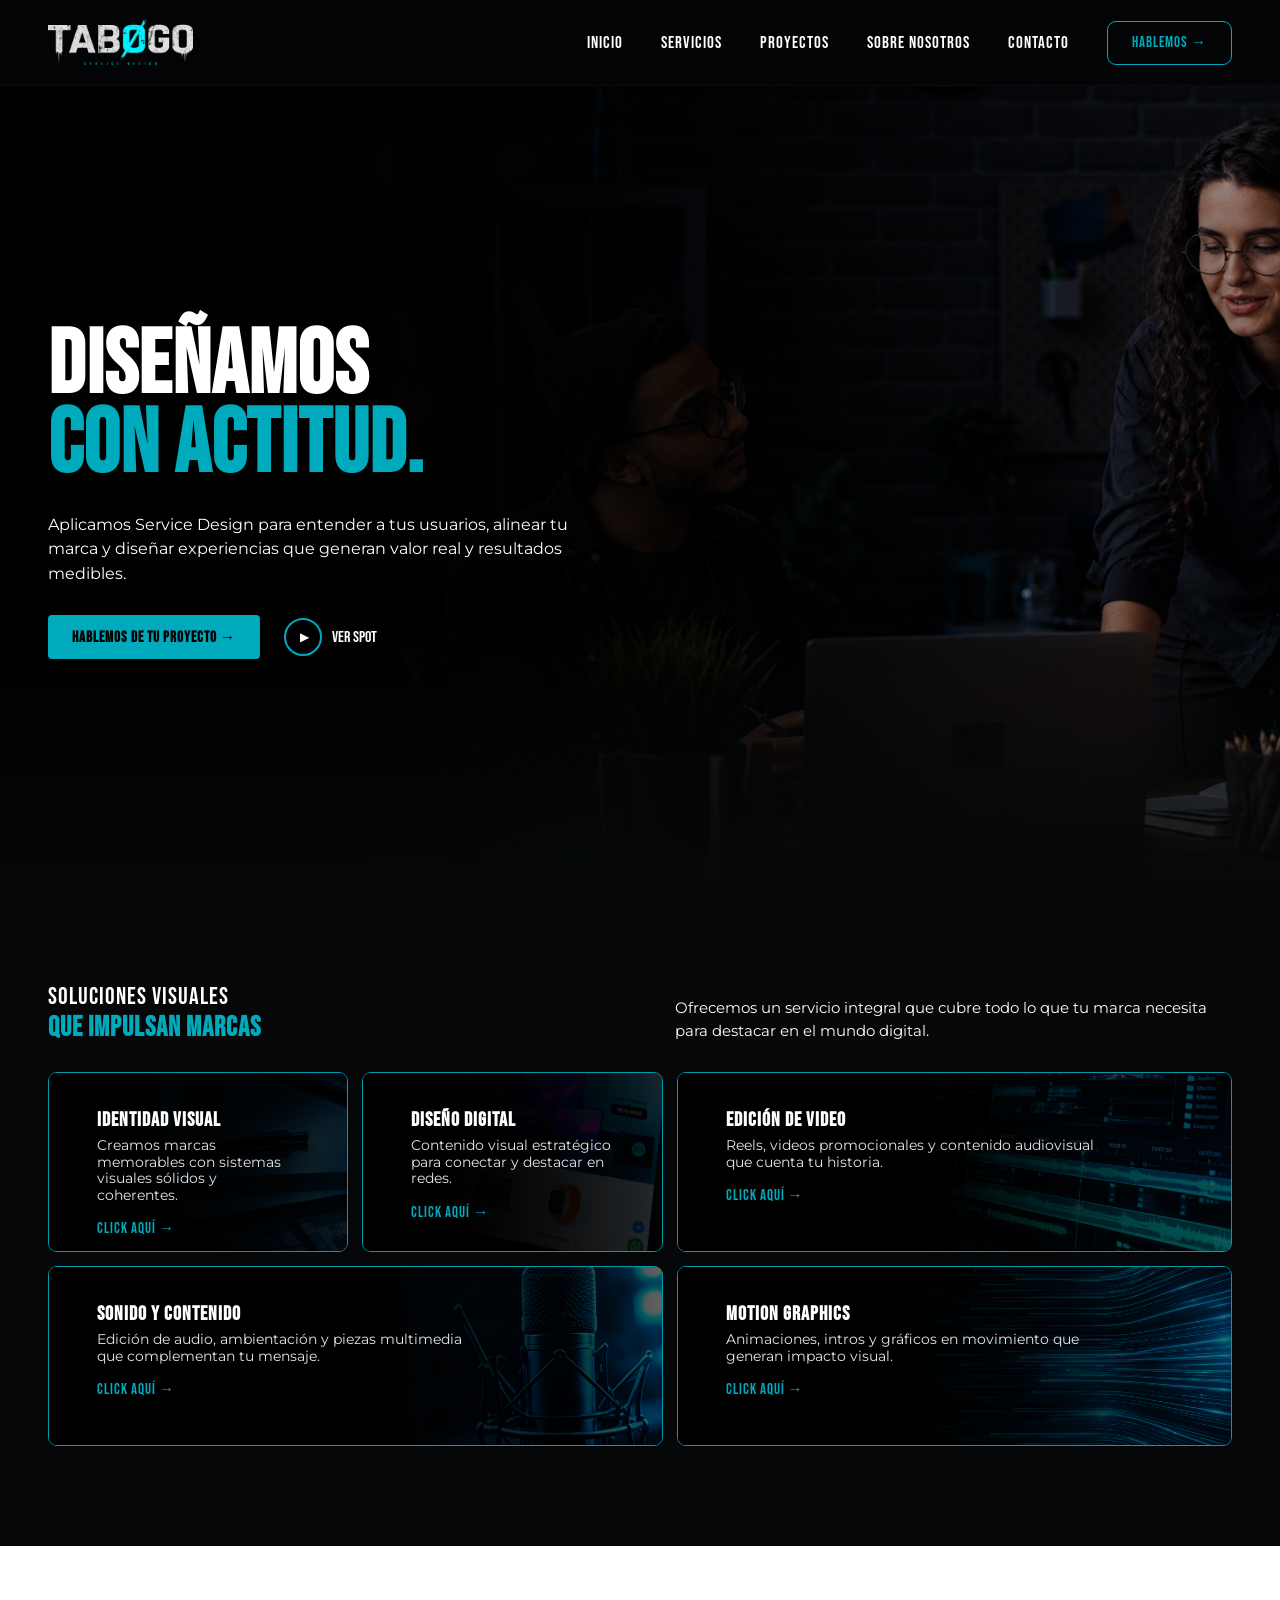
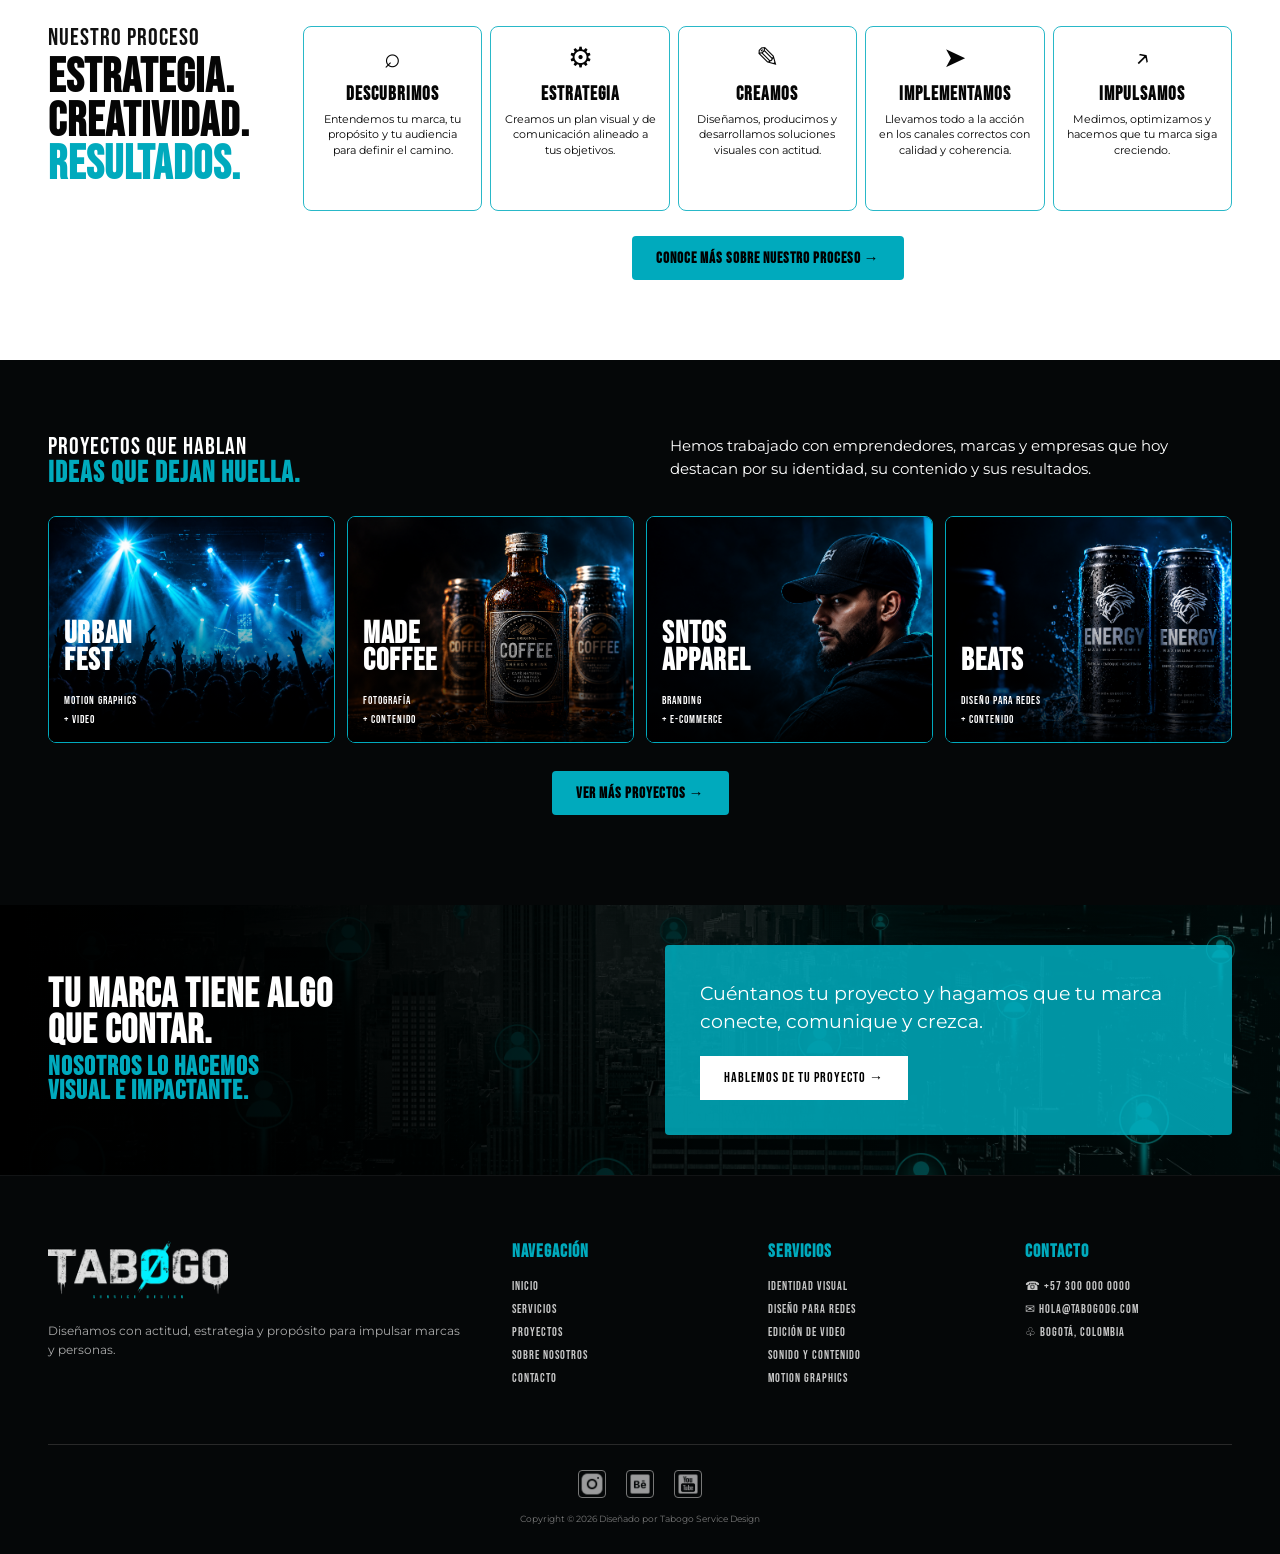
==== index.html @ b051bb17 "subir pagina web" ====
<!DOCTYPE html>
<html lang="es">

<head>
    <meta charset="UTF-8">
    <meta name="viewport" content="width=device-width, initial-scale=1.0">

    <title>TABOGO | Diseño con Actitud</title>

    <meta
        name="description"
        content="Diseñamos marcas, experiencias y contenido visual que generan impacto."
    >

    <link rel="preconnect" href="https://fonts.googleapis.com">
    <link rel="preconnect" href="https://fonts.gstatic.com" crossorigin>

    <link
        href="https://fonts.googleapis.com/css2?family=Bebas+Neue&family=Montserrat:wght@400;500;600;700&display=swap"
        rel="stylesheet"
    >

    <link rel="stylesheet" href="styles.css">
</head>


<body>

    <!-- ==========================================
         HEADER
    =========================================== -->

    <header class="site-header">

        <div class="container header-container">

            <a href="#inicio" class="site-logo" aria-label="Ir al inicio">
                <img
                    src="assets/logo.png"
                    alt="TABOGO"
                >
            </a>


            <nav class="main-navigation" aria-label="Navegación principal">

                <ul class="navigation-list">

                    <li>
                        <a href="#inicio">INICIO</a>
                    </li>

                    <li>
                        <a href="servicios.html">SERVICIOS</a>
                    </li>

                    <li>
                        <a href="proyectos.html">PROYECTOS</a>
                    </li>

                    <li>
                        <a href="sobrenosotros.html">SOBRE NOSOTROS</a>
                    </li>

                    <li>
                        <a href="hablemos.html">CONTACTO</a>
                    </li>

                    <li>
                        <a href="hablemos.html" class="button button-outline">
                            HABLEMOS →
                        </a>
                    </li>

                </ul>

            </nav>


            <button
                class="menu-toggle"
                type="button"
                aria-label="Abrir menú"
                aria-expanded="false"
            >

                <span></span>
                <span></span>
                <span></span>

            </button>

        </div>

    </header>


    <!-- ==========================================
         MAIN
    =========================================== -->

    <main>


        <!-- ======================================
             HERO
        ======================================= -->

        <section class="hero">

            <div class="hero-background"></div>

            <div class="container hero-container">

                <article class="hero-content">

                    <h1>
                        DISEÑAMOS
                        <span>CON ACTITUD.</span>
                    </h1>

                    <p>
                        Aplicamos Service Design para entender a tus
                        usuarios, alinear tu marca y diseñar experiencias
                        que generan valor real y resultados medibles.
                    </p>


                    <div class="hero-actions">

                        <a
                            href="hablemos.html"
                            class="button button-primary"
                        >
                            HABLEMOS DE TU PROYECTO →
                        </a>


                        <a
                            href="#proyectos"
                            class="spot-link"
                        >

                            <span class="play-button">
                                ▶
                            </span>

                            <span>
                                VER SPOT
                            </span>

                        </a>

                    </div>

                </article>

            </div>

        </section>


        <!-- ======================================
             SERVICIOS
        ======================================= -->

        <section class="services" id="servicios">

            <div class="container">


                <header class="section-header">

                    <div>

                        <span class="eyebrow">
                            SOLUCIONES VISUALES
                        </span>

                        <h2>
                            QUE IMPULSAN MARCAS
                        </h2>

                    </div>


                    <p>
                        Ofrecemos un servicio integral que cubre todo
                        lo que tu marca necesita para destacar en el
                        mundo digital.
                    </p>

                </header>


                <!-- BENTO GRID -->

                <div class="services-grid">


                    <!-- IDENTIDAD VISUAL -->

                    <article
                        class="service-card service-card--identity"
                    >

                        <figure class="service-image">

                            <img
                                src="assets/identidad-visual.jpg"
                                alt="Diseño de identidad visual"
                                loading="lazy"
                            >

                        </figure>


                        <div class="service-overlay"></div>


                        <div class="service-content">

                            <h3>
                                IDENTIDAD VISUAL
                            </h3>

                            <p>
                                Creamos marcas memorables con sistemas
                                visuales sólidos y coherentes.
                            </p>

                            <a href="#">
                                CLICK AQUÍ →
                            </a>

                        </div>

                    </article>


                    <!-- DISEÑO DIGITAL -->

                    <article
                        class="service-card service-card--digital"
                    >

                        <figure class="service-image">

                            <img
                                src="assets/diseno-digital.jpg"
                                alt="Diseño digital para redes sociales"
                                loading="lazy"
                            >

                        </figure>


                        <div class="service-overlay"></div>


                        <div class="service-content">

                            <h3>
                                DISEÑO DIGITAL
                            </h3>

                            <p>
                                Contenido visual estratégico para conectar
                                y destacar en redes.
                            </p>

                            <a href="#">
                                CLICK AQUÍ →
                            </a>

                        </div>

                    </article>


                    <!-- SONIDO Y CONTENIDO -->

                    <article
                        class="service-card service-card--sound"
                    >

                        <figure class="service-image">

                            <img
                                src="assets/sonido.jpg"
                                alt="Producción de sonido y contenido"
                                loading="lazy"
                            >

                        </figure>


                        <div class="service-overlay"></div>


                        <div class="service-content">

                            <h3>
                                SONIDO Y CONTENIDO
                            </h3>

                            <p>
                                Edición de audio, ambientación y piezas
                                multimedia que complementan tu mensaje.
                            </p>

                            <a href="#">
                                CLICK AQUÍ →
                            </a>

                        </div>

                    </article>


                    <!-- EDICIÓN DE VIDEO -->

                    <article
                        class="service-card service-card--video"
                    >

                        <figure class="service-image">

                            <img
                                src="assets/edicion-video.jpg"
                                alt="Edición y producción de video"
                                loading="lazy"
                            >

                        </figure>


                        <div class="service-overlay"></div>


                        <div class="service-content">

                            <h3>
                                EDICIÓN DE VIDEO
                            </h3>

                            <p>
                                Reels, videos promocionales y contenido
                                audiovisual que cuenta tu historia.
                            </p>

                            <a href="#">
                                CLICK AQUÍ →
                            </a>

                        </div>

                    </article>


                    <!-- MOTION GRAPHICS -->

                    <article
                        class="service-card service-card--motion"
                    >

                        <figure class="service-image">

                            <img
                                src="assets/motion.jpg"
                                alt="Motion graphics y animación"
                                loading="lazy"
                            >

                        </figure>


                        <div class="service-overlay"></div>


                        <div class="service-content">

                            <h3>
                                MOTION GRAPHICS
                            </h3>

                            <p>
                                Animaciones, intros y gráficos en movimiento
                                que generan impacto visual.
                            </p>

                            <a href="#">
                                CLICK AQUÍ →
                            </a>

                        </div>

                    </article>

                </div>

            </div>

        </section>


        <!-- ======================================
             PROCESO
        ======================================= -->

        <section class="process" id="proceso">

            <div class="container process-container">


                <header class="process-intro">

                    <span class="eyebrow">
                        NUESTRO PROCESO
                    </span>

                    <h2>
                        ESTRATEGIA.<br>
                        CREATIVIDAD.<br>
                        <span>RESULTADOS.</span>
                    </h2>

                </header>


                <div class="process-list">


                    <article class="process-step">

                        <span class="process-icon">
                            ⌕
                        </span>

                        <h3>
                            DESCUBRIMOS
                        </h3>

                        <p>
                            Entendemos tu marca, tu propósito y tu
                            audiencia para definir el camino.
                        </p>

                    </article>


                    <article class="process-step">

                        <span class="process-icon">
                            ⚙
                        </span>

                        <h3>
                            ESTRATEGIA
                        </h3>

                        <p>
                            Creamos un plan visual y de comunicación
                            alineado a tus objetivos.
                        </p>

                    </article>


                    <article class="process-step">

                        <span class="process-icon">
                            ✎
                        </span>

                        <h3>
                            CREAMOS
                        </h3>

                        <p>
                            Diseñamos, producimos y desarrollamos
                            soluciones visuales con actitud.
                        </p>

                    </article>


                    <article class="process-step">

                        <span class="process-icon">
                            ➤
                        </span>

                        <h3>
                            IMPLEMENTAMOS
                        </h3>

                        <p>
                            Llevamos todo a la acción en los canales
                            correctos con calidad y coherencia.
                        </p>

                    </article>


                    <article class="process-step">

                        <span class="process-icon">
                            ↗
                        </span>

                        <h3>
                            IMPULSAMOS
                        </h3>

                        <p>
                            Medimos, optimizamos y hacemos que tu
                            marca siga creciendo.
                        </p>

                    </article>

                </div>


                <a href="hablemos.html" class="button button-primary">
                    CONOCE MÁS SOBRE NUESTRO PROCESO →
                </a>

            </div>

        </section>


        <!-- ======================================
             PROYECTOS
        ======================================= -->

        <section class="projects" id="proyectos">

            <div class="container">


                <header class="projects-header">

                    <div>

                        <span class="eyebrow">
                            PROYECTOS QUE HABLAN
                        </span>

                        <h2>
                            IDEAS QUE DEJAN HUELLA.
                        </h2>

                    </div>


                    <p>
                        Hemos trabajado con emprendedores, marcas
                        y empresas que hoy destacan por su identidad,
                        su contenido y sus resultados.
                    </p>

                </header>


                <div class="projects-grid">


                    <article class="project-card">

                        <figure>

                            <img
                                src="assets/urban-fest.jpg"
                                alt="Proyecto Urban Fest"
                                loading="lazy"
                            >

                            <figcaption>

                                <h3>
                                    URBAN<br>
                                    FEST
                                </h3>

                                <span>
                                    MOTION GRAPHICS<br>
                                    + VIDEO
                                </span>

                            </figcaption>

                        </figure>

                    </article>


                    <article class="project-card">

                        <figure>

                            <img
                                src="assets/made-coffee.jpg"
                                alt="Proyecto Made Coffee"
                                loading="lazy"
                            >

                            <figcaption>

                                <h3>
                                    MADE<br>
                                    COFFEE
                                </h3>

                                <span>
                                    FOTOGRAFÍA<br>
                                    + CONTENIDO
                                </span>

                            </figcaption>

                        </figure>

                    </article>


                    <article class="project-card">

                        <figure>

                            <img
                                src="assets/sntos-apparel.jpg"
                                alt="Proyecto SNTOS Apparel"
                                loading="lazy"
                            >

                            <figcaption>

                                <h3>
                                    SNTOS<br>
                                    APPAREL
                                </h3>

                                <span>
                                    BRANDING<br>
                                    + E-COMMERCE
                                </span>

                            </figcaption>

                        </figure>

                    </article>


                    <article class="project-card">

                        <figure>

                            <img
                                src="assets/beats.jpg"
                                alt="Proyecto Beats Energéticos"
                                loading="lazy"
                            >

                            <figcaption>

                                <h3>
                                    BEATS
                                </h3>

                                <span>
                                    DISEÑO PARA REDES<br>
                                    + CONTENIDO
                                </span>

                            </figcaption>

                        </figure>

                    </article>

                </div>


                <div class="projects-action">

                    <a
                        href="proyectos.html"
                        class="button button-primary"
                    >
                        VER MÁS PROYECTOS →
                    </a>

                </div>

            </div>

        </section>


        <!-- ======================================
             CTA
        ======================================= -->

        <section class="cta" id="contacto">

            <div class="cta-background"></div>

            <div class="container cta-container">


                <article class="cta-content">

                    <h2>
                        TU MARCA TIENE ALGO
                        <br>
                        QUE CONTAR.
                    </h2>

                    <h3>
                        NOSOTROS LO HACEMOS
                        <br>
                        VISUAL E IMPACTANTE.
                    </h3>

                </article>


                <article class="cta-box">

                    <p>
                        Cuéntanos tu proyecto y hagamos que tu
                        marca conecte, comunique y crezca.
                    </p>

                    <a
                        href="hablemos.html"
                        class="button button-light"
                    >
                        HABLEMOS DE TU PROYECTO →
                    </a>

                </article>

            </div>

        </section>


       

    </main>


    <!-- ==========================================
         FOOTER
    =========================================== -->

    <footer class="site-footer">

        <div class="container">


            <div class="footer-main">


                <section class="footer-brand">

                    <a href="#inicio">

                        <img
                            src="assets/logo.png"
                            alt="TABOGO"
                        >

                    </a>

                    <p>
                        Diseñamos con actitud, estrategia y propósito
                        para impulsar marcas y personas.
                    </p>

                </section>


                <nav
                    class="footer-navigation"
                    aria-label="Navegación del pie de página"
                >

                    <h2>
                        NAVEGACIÓN
                    </h2>

                    <ul>

                        <li>
                            <a href="#inicio">INICIO</a>
                        </li>

                        <li>
                            <a href="#servicios">SERVICIOS</a>
                        </li>

                        <li>
                            <a href="#proyectos">PROYECTOS</a>
                        </li>

                        <li>
                            <a href="#nosotros">
                                SOBRE NOSOTROS
                            </a>
                        </li>

                        <li>
                            <a href="#contacto">CONTACTO</a>
                        </li>

                    </ul>

                </nav>


                <section class="footer-services">

                    <h2>
                        SERVICIOS
                    </h2>

                    <ul>

                        <li>
                            IDENTIDAD VISUAL
                        </li>

                        <li>
                            DISEÑO PARA REDES
                        </li>

                        <li>
                            EDICIÓN DE VIDEO
                        </li>

                        <li>
                            SONIDO Y CONTENIDO
                        </li>

                        <li>
                            MOTION GRAPHICS
                        </li>

                    </ul>

                </section>


                <address class="footer-contact">

                    <h2>
                        CONTACTO
                    </h2>

                    <p>
                        ☎ +57 300 000 0000
                    </p>

                    <p>
                        ✉ hola@tabogodg.com
                    </p>

                    <p>
                        ♧ BOGOTÁ, COLOMBIA
                    </p>

                </address>

            </div>


            <div class="footer-bottom">

                <nav
                    class="social-navigation"
                    aria-label="Redes sociales"
                >

                    <a href="#" aria-label="Instagram">
                        <img src="assets/Instagram.png" alt="">
                    </a>

                    <a href="#" aria-label="Behance">
                        <img src="assets/Behance.png" alt="">
                    </a>

                    <a href="#" aria-label="YouTube">
                        <img src="assets/YouTube.png" alt="">
                    </a>

                </nav>


                <p>
                    Copyright © 2026 Diseñado por Tabogo Service Design
                </p>

            </div>

        </div>

    </footer>


    <!-- ==========================================
         JAVASCRIPT
    =========================================== -->

    <script>

        const menuButton = document.querySelector('.menu-toggle');
        const navigation = document.querySelector('.main-navigation');

        menuButton.addEventListener('click', () => {

            const isOpen =
                navigation.classList.toggle('is-open');

            menuButton.setAttribute(
                'aria-expanded',
                isOpen
            );

        });


        const navigationLinks =
            document.querySelectorAll('.main-navigation a');

        navigationLinks.forEach(link => {

            link.addEventListener('click', () => {

                navigation.classList.remove('is-open');

                menuButton.setAttribute(
                    'aria-expanded',
                    'false'
                );

            });

        });

    </script>

</body>

</html>
---- styles.css ----
/* =========================================================
   RESET
========================================================= */

* {
    margin: 0;
    padding: 0;
    box-sizing: border-box;
}

html {
    scroll-behavior: smooth;
}

body {
    background: #050708;
    color: #ffffff;
    font-family: "Montserrat", sans-serif;
    overflow-x: hidden;
}

img {
    display: block;
    width: 100%;
}

a {
    color: inherit;
    text-decoration: none;
}

ul {
    list-style: none;
}

button {
    font-family: inherit;
}


/* =========================================================
   VARIABLES
========================================================= */

:root {

    --black: #050708;
    --dark: #080b0d;

    --white: #ffffff;

    --cyan: #00aabd;
    --cyan-dark: #008d9e;

    --gray: #b9b9b9;

    --border: rgba(0, 193, 211, 0.8);

    --container: 1320px;

}


/* =========================================================
   CONTAINER
========================================================= */

.container {
    width: min(
        calc(100% - 96px),
        var(--container)
    );

    margin-inline: auto;
}


/* =========================================================
   TYPOGRAPHY
========================================================= */

h1,
h2,
h3,
.eyebrow,
.navigation-list,
.button,
.process-step h3,
.footer-navigation h2,
.footer-services h2,
.footer-contact h2 {
    font-family: "Bebas Neue", sans-serif;
    letter-spacing: 1px;
}


/* =========================================================
   HEADER
========================================================= */

.site-header {

    position: fixed;

    top: 0;
    left: 0;

    width: 100%;

    height: 86px;

    z-index: 1000;

    background: rgba(3, 5, 6, 0.96);

    border-bottom: 1px solid rgba(255, 255, 255, 0.03);

    backdrop-filter: blur(10px);
}

.header-container {

    height: 100%;

    display: flex;

    align-items: center;

    justify-content: space-between;
}


/* LOGO */

.site-logo {
    width: 145px;
}

.site-logo img {
    width: 100%;
    height: auto;
}


/* NAVIGATION */

.main-navigation {
    height: 100%;
}

.navigation-list {

    display: flex;

    align-items: center;

    gap: 38px;

    height: 100%;

    font-size: 17px;
}

.navigation-list a {

    transition:
        color 0.25s ease,
        opacity 0.25s ease;
}

.navigation-list a:hover {
    color: var(--cyan);
}


/* HEADER BUTTON */

.button {

    display: inline-flex;

    align-items: center;

    justify-content: center;

    min-height: 44px;

    padding: 10px 24px;

    font-size: 15px;

    transition:
        background 0.25s ease,
        color 0.25s ease,
        transform 0.25s ease;
}

.button:hover {
    transform: translateY(-2px);
}

.button-outline {

    border: 1px solid var(--cyan);

    border-radius: 9px;

    color: var(--cyan);
}

.button-outline:hover {
    background: var(--cyan);
    color: #000;
}


/* MOBILE MENU BUTTON */

.menu-toggle {
    display: none;

    width: 38px;
    height: 32px;

    border: 0;

    background: transparent;

    cursor: pointer;

    flex-direction: column;

    justify-content: space-between;
}

.menu-toggle span {

    width: 100%;

    height: 3px;

    background: white;

    display: block;
}


/* =========================================================
   HERO
========================================================= */

.hero {

    position: relative;

    min-height: 650px;

    padding-top: 86px;

    display: flex;

    align-items: center;

    overflow: hidden;
    height: 100vh;
}


/* HERO IMAGE */

.hero-background {

    position: absolute;

    inset: 0;

    background-image:
        linear-gradient(
            90deg,
            rgba(0, 0, 0, 0.96) 0%,
            rgba(0, 0, 0, 0.84) 38%,
            rgba(0, 0, 0, 0.3) 100%
        ),
        url("../assets/hero.jpg");

    background-position: center;

    background-size: cover;

    z-index: -2;
}


.hero::after {

    content: "";

    position: absolute;

    inset: 0;

    background:
        linear-gradient(
            transparent 70%,
            #050708 100%
        );

    z-index: -1;
}


.hero-content {
    max-width: 590px;
}

.hero-content h1 {

    font-size: clamp(
        70px,
        7vw,
        110px
    );

    line-height: 0.88;

    margin-bottom: 28px;
}

.hero-content h1 span {

    display: block;

    color: var(--cyan);
}

.hero-content p {

    max-width: 540px;

    font-size: 16px;

    line-height: 1.55;

    margin-bottom: 28px;
}


.hero-actions {

    display: flex;

    align-items: center;

    gap: 24px;
}


.button-primary {

    background: var(--cyan);

    color: #000;

    border-radius: 4px;

    font-weight: 700;
}

.button-primary:hover {
    background: white;
}


/* SPOT */

.spot-link {

    display: flex;

    align-items: center;

    gap: 10px;

    font-family: "Bebas Neue", sans-serif;

    font-size: 16px;
}

.play-button {

    width: 38px;
    height: 38px;

    border: 2px solid var(--cyan);

    border-radius: 50%;

    display: grid;

    place-items: center;

    color: white;

    font-size: 12px;

    padding-left: 2px;
}


/* =========================================================
   SERVICES
========================================================= */

.services {

    background: var(--black);

    padding: 85px 0 100px;
}


.section-header {

    display: grid;

    grid-template-columns: 1fr 1fr;

    gap: 70px;

    align-items: end;

    margin-bottom: 30px;
}


.eyebrow {

    display: block;

    color: white;

    font-size: 24px;

    line-height: 1;
}


.section-header h2 {

    color: var(--cyan);

    font-size: 28px;

    line-height: 1;

    margin-top: 5px;
}


.section-header p {

    max-width: 560px;

    font-size: 15px;

    line-height: 1.55;

    justify-self: end;
}


/* =========================================================
   BENTO GRID
========================================================= */

.services-grid {

    display: grid;

    grid-template-columns:
        1fr
        1fr
        1.85fr;

    grid-template-rows:
        180px
        180px;

    gap: 14px;
}


/*
    DISTRIBUCIÓN:

    ┌─────────┬─────────┬─────────────┐
    │ IDENTITY│ DIGITAL │             │
    ├─────────┴─────────┤ VIDEO       │
    │ SOUND             │             │
    └───────────────────┴─────────────┘

    Pero adaptado mediante grid areas.
*/

.service-card {

    position: relative;

    overflow: hidden;

    border: 1px solid var(--border);

    border-radius: 9px;

    min-height: 160px;

    isolation: isolate;
}


.service-card--identity {
    grid-column: 1;
    grid-row: 1;
}

.service-card--digital {
    grid-column: 2;
    grid-row: 1;
}

.service-card--sound {
    grid-column: 1 / 3;
    grid-row: 2;
}

.service-card--video {
    grid-column: 3;
    grid-row: 1;
}

.service-card--motion {
    grid-column: 3;
    grid-row: 2;
}


/* IMAGES */

.service-image {

    position: absolute;

    inset: 0;

    z-index: -2;
}

.service-image img {

    width: 100%;
    height: 100%;

    object-fit: cover;

    transition:
        transform 0.5s ease;
}


.service-card:hover img {
    transform: scale(1.05);
}


/* DARK OVERLAY */

.service-overlay {

    position: absolute;

    inset: 0;

    z-index: -1;

    background:
        linear-gradient(
            90deg,
            rgba(0, 0, 0, 0.95),
            rgba(0, 0, 0, 0.58)
        );
}


/* CARD CONTENT */

.service-content {

    position: relative;

    z-index: 2;

    padding: 35px 48px;

    max-width: 390px;
}


.service-card--sound .service-content,
.service-card--video .service-content,
.service-card--motion .service-content {

    max-width: 480px;
}


.service-content h3 {

    font-size: 20px;

    margin-bottom: 5px;
}


.service-content p {

    font-size: 14px;

    line-height: 1.18;

    margin-bottom: 15px;

    color: #e5e5e5;
}


.service-content a {

    color: var(--cyan);

    font-family: "Bebas Neue", sans-serif;

    font-size: 15px;

    letter-spacing: 1px;
}


/* =========================================================
   PROCESS
========================================================= */

.process {

    background: white;

    color: #050505;

    padding: 80px 0;
}


.process-container {

    display: grid;

    grid-template-columns: 220px 1fr;

    column-gap: 35px;

    align-items: start;
}


.process-intro .eyebrow {
    color: #111;
}


.process-intro h2 {

    font-size: 47px;

    line-height: 0.93;

    margin-top: 7px;
}


.process-intro h2 span {
    color: var(--cyan);
}


.process-list {

    display: grid;

    grid-template-columns:
        repeat(5, 1fr);

    gap: 8px;
}


.process-step {

    border: 1px solid #29b8c8;

    border-radius: 8px;

    padding: 16px 12px;

    text-align: center;

    min-height: 185px;
}


.process-icon {

    display: block;

    font-size: 28px;

    line-height: 1;

    margin-bottom: 12px;
}


.process-step h3 {

    font-size: 19px;

    margin-bottom: 6px;
}


.process-step p {

    font-size: 11px;

    line-height: 1.4;
}


.process-container > .button {

    grid-column: 2;

    justify-self: center;

    margin-top: 25px;
}


/* =========================================================
   PROJECTS
========================================================= */

.projects {

    background: #050708;

    padding: 75px 0 90px;
}


.projects-header {

    display: grid;

    grid-template-columns: 1fr 1fr;

    gap: 60px;

    margin-bottom: 28px;
}


.projects-header h2 {

    font-size: 29px;

    color: var(--cyan);

    line-height: 1;
}


.projects-header p {

    max-width: 570px;

    font-size: 15px;

    line-height: 1.5;

    justify-self: end;
}


/* PROJECT GRID */

.projects-grid {

    display: grid;

    grid-template-columns:
        repeat(4, 1fr);

    gap: 12px;
}


.project-card {

    border: 1px solid var(--cyan);

    border-radius: 8px;

    overflow: hidden;
}


.project-card figure {

    position: relative;

    height: 225px;

    overflow: hidden;
}


.project-card img {

    width: 100%;
    height: 100%;

    object-fit: cover;

    transition:
        transform 0.4s ease;
}


.project-card:hover img {
    transform: scale(1.06);
}


.project-card figure::after {

    content: "";

    position: absolute;

    inset: 0;

    background:
        linear-gradient(
            transparent 35%,
            rgba(0, 0, 0, 0.92)
        );
}


.project-card figcaption {

    position: absolute;

    z-index: 2;

    inset: auto 15px 15px 15px;
}


.project-card h3 {

    font-size: 31px;

    line-height: 0.85;

    margin-bottom: 15px;
}


.project-card figcaption span {

    font-family: "Bebas Neue", sans-serif;

    font-size: 11px;

    letter-spacing: 1px;
}


.projects-action {

    display: flex;

    justify-content: center;

    margin-top: 28px;
}


/* =========================================================
   CTA
========================================================= */

.cta {

    position: relative;

    min-height: 270px;

    display: flex;

    align-items: center;

    overflow: hidden;
}


.cta-background {

    position: absolute;

    inset: 0;

    z-index: -1;

    background-image:
        linear-gradient(
            90deg,
            rgba(0, 0, 0, 0.8),
            rgba(0, 0, 0, 0.45)
        ),
        url("../assets/cta.jpg");

    background-size: cover;

    background-position: center;
}


.cta-container {

    display: grid;

    grid-template-columns: 1fr 1fr;

    gap: 50px;

    align-items: center;
}


.cta-content h2 {

    font-size: 40px;

    line-height: 0.9;
}


.cta-content h3 {

    color: var(--cyan);

    font-size: 27px;

    line-height: 0.9;

    margin-top: 6px;
}


.cta-box {

    background: rgba(0, 180, 198, 0.82);

    padding: 35px;

    border-radius: 4px;

    max-width: 600px;

    justify-self: end;
}


.cta-box p {

    font-size: 19px;

    line-height: 1.45;

    margin-bottom: 20px;
}


.button-light {

    background: white;

    color: black;

    font-size: 14px;
}





/* =========================================================
   FOOTER
========================================================= */

.site-footer {

    background: #050708;

    padding: 65px 0 30px;

    border-top: 1px solid rgba(255,255,255,0.05);
}


.footer-main {

    display: grid;

    grid-template-columns:
        2fr
        1fr
        1fr
        1fr;

    gap: 50px;

    padding-bottom: 50px;
}


.footer-brand img {

    width: 180px;

    margin-bottom: 20px;
}


.footer-brand p {

    color: #aaa;

    font-size: 12px;

    line-height: 1.6;

    max-width: 420px;
}


.footer-main h2 {

    color: var(--cyan);

    font-size: 18px;

    margin-bottom: 17px;
}


.footer-main li,
.footer-contact p {

    font-family: "Bebas Neue", sans-serif;

    font-size: 12px;

    letter-spacing: 1px;

    margin-bottom: 8px;

    color: #c7c7c7;
}


.footer-navigation a:hover {
    color: var(--cyan);
}


.footer-contact {

    font-style: normal;
}


.footer-bottom {

    border-top: 1px solid #292929;

    padding-top: 25px;

    display: flex;

    align-items: center;

    justify-content: center;

    flex-direction: column;

    gap: 15px;
}


.social-navigation {

    display: flex;

    gap: 20px;
}


.social-navigation a {

    width: 28px;
    height: 28px;

    display: grid;

    place-items: center;

    border: 1px solid #777;

    border-radius: 4px;

    font-size: 11px;
}


.footer-bottom p {

    color: #777;

    font-size: 9px;
}


/* =========================================================
   TABLET
========================================================= */

@media (max-width: 1000px) {

    .container {
        width: min(
            calc(100% - 50px),
            800px
        );
    }


    /* HEADER */

    .navigation-list {
        gap: 18px;

        font-size: 14px;
    }


    /* SERVICES */

    .services-grid {

        grid-template-columns:
            1fr 1fr;

        grid-template-rows:
            180px
            180px
            180px;

    }

    .service-card--identity {
        grid-column: 1;
        grid-row: 1;
    }

    .service-card--digital {
        grid-column: 2;
        grid-row: 1;
    }

    .service-card--sound {
        grid-column: 1 / 3;
        grid-row: 2;
    }

    .service-card--video {
        grid-column: 1 / 3;
        grid-row: 3;
    }

    .service-card--motion {
        grid-column: 1 / 3;
        grid-row: 4;
    }


    /* PROCESS */

    .process-container {

        grid-template-columns: 1fr;

        gap: 30px;
    }

    .process-list {

        grid-template-columns:
            repeat(3, 1fr);
    }

    .process-container > .button {
        grid-column: auto;
    }


    /* PROJECTS */

    .projects-grid {

        grid-template-columns:
            repeat(2, 1fr);
    }


    /* FOOTER */

    .footer-main {

        grid-template-columns:
            1fr 1fr;

    }

}


/* =========================================================
   MOBILE
========================================================= */

@media (max-width: 700px) {


    .container {

        width: calc(100% - 48px);

    }


    /* =========================================
       HEADER
    ========================================== */

    .site-header {

        height: 64px;
    }


    .site-logo {

        width: 110px;
    }


    .main-navigation {

        position: fixed;

        top: 64px;

        left: 0;

        width: 100%;

        height: calc(100vh - 64px);

        background: #050708;

        transform: translateX(100%);

        transition:
            transform 0.3s ease;

        padding: 45px 25px;
    }


    .main-navigation.is-open {

        transform: translateX(0);

    }


    .navigation-list {

        height: auto;

        flex-direction: column;

        align-items: flex-start;

        gap: 25px;

        font-size: 23px;
    }


    .menu-toggle {

        display: flex;

    }


    /* =========================================
       HERO
    ========================================== */

    .hero {

        min-height: 570px;

        padding-top: 64px;

        align-items: center;
    }


    .hero-background {

        background-image:
            linear-gradient(
                90deg,
                rgba(0,0,0,0.92),
                rgba(0,0,0,0.45)
            ),
            url("../assets/hero.jpg");

        background-position: 65% center;
    }


    .hero-content {

        max-width: 100%;
    }


    .hero-content h1 {

        font-size: 61px;

        line-height: 0.87;

        margin-bottom: 20px;
    }


    .hero-content p {

        font-size: 12px;

        line-height: 1.4;

        max-width: 330px;

        margin-bottom: 20px;
    }


    .hero-actions {

        gap: 0;
    }


    .hero-actions .button {

        font-size: 11px;

        min-height: 38px;

        padding: 8px 13px;
    }


    .spot-link {

        display: none;
    }


    /* =========================================
       SERVICES
    ========================================== */

    .services {

        padding: 55px 0 60px;
    }


    .section-header {

        display: block;

        margin-bottom: 25px;
    }


    .section-header .eyebrow {

        font-size: 20px;
    }


    .section-header h2 {

        font-size: 24px;
    }


    .section-header p {

        display: none;
    }


    /*
       BENTO MOBILE

       2 columnas arriba:

       ┌────────┬────────┐
       │        │        │
       │IDENT.  │DIGITAL │
       │        │        │
       └────────┴────────┘

       ┌─────────────────┐
       │ SONIDO           │
       └─────────────────┘

       ┌─────────────────┐
       │ VIDEO            │
       └─────────────────┘

       ┌─────────────────┐
       │ MOTION           │
       └─────────────────┘
    */

    .services-grid {

        display: grid;

        grid-template-columns:
            1fr 1fr;

        grid-template-rows:
            175px
            115px
            175px
            175px;

        gap: 14px;
    }


    .service-card--identity {

        grid-column: 1;

        grid-row: 1;
    }


    .service-card--digital {

        grid-column: 2;

        grid-row: 1;
    }


    .service-card--sound {

        grid-column: 1 / 3;

        grid-row: 2;
    }


    .service-card--video {

        grid-column: 1 / 3;

        grid-row: 3;
    }


    .service-card--motion {

        grid-column: 1 / 3;

        grid-row: 4;
    }


    .service-content {

        padding: 20px 15px;

        max-width: 100%;
    }


    .service-card--identity .service-content,
    .service-card--digital .service-content {

        padding: 18px 15px;
    }


    .service-content h3 {

        font-size: 17px;

        margin-bottom: 5px;
    }


    .service-content p {

        font-size: 12px;

        line-height: 1.15;

        margin-bottom: 10px;
    }


    .service-content a {

        font-size: 12px;
    }


    .service-card--sound .service-content {

        max-width: 280px;
    }


    .service-card--video .service-content,
    .service-card--motion .service-content {

        max-width: 270px;
    }


    /* =========================================
       PROCESS
    ========================================== */

    .process {

        padding: 50px 0;

        overflow: hidden;
    }


    .process-container {

        display: block;
    }


    .process-intro {

        width: 130px;

        margin-bottom: 25px;
    }


    .process-intro .eyebrow {

        font-size: 15px;
    }


    .process-intro h2 {

        font-size: 32px;
    }


    .process-list {

        display: flex;

        overflow-x: auto;

        gap: 8px;

        padding-bottom: 8px;

        scrollbar-width: none;
    }


    .process-list::-webkit-scrollbar {
        display: none;
    }


    .process-step {

        flex: 0 0 115px;

        min-height: 155px;

        padding: 12px 8px;
    }


    .process-icon {

        font-size: 24px;

        margin-bottom: 8px;
    }


    .process-step h3 {

        font-size: 15px;
    }


    .process-step p {

        font-size: 9px;
    }


    .process-container > .button {

        width: 100%;

        margin-top: 20px;

        font-size: 10px;

        min-height: 35px;
    }


    /* =========================================
       PROJECTS
    ========================================== */

    .projects {

        padding: 55px 0;
    }


    .projects-header {

        display: block;

        margin-bottom: 20px;
    }


    .projects-header h2 {

        font-size: 24px;
    }


    .projects-header p {

        font-size: 11px;

        line-height: 1.5;

        margin-top: 12px;
    }


    .projects-grid {

        display: flex;

        overflow-x: auto;

        gap: 10px;

        scrollbar-width: none;

        padding-bottom: 8px;
    }


    .projects-grid::-webkit-scrollbar {
        display: none;
    }


    .project-card {

        flex: 0 0 145px;
    }


    .project-card figure {

        height: 170px;
    }


    .project-card h3 {

        font-size: 23px;

        margin-bottom: 8px;
    }


    .project-card figcaption span {

        font-size: 8px;
    }


    .projects-action {

        margin-top: 18px;
    }


    .projects-action .button {

        font-size: 10px;
    }


    /* =========================================
       CTA
    ========================================== */

    .cta {

        min-height: 360px;
    }


    .cta-container {

        display: flex;

        flex-direction: column;

        align-items: stretch;

        gap: 20px;
    }


    .cta-content h2 {

        font-size: 29px;
    }


    .cta-content h3 {

        font-size: 23px;
    }


    .cta-box {

        padding: 20px;

        width: 100%;
    }


    .cta-box p {

        font-size: 13px;

        margin-bottom: 15px;
    }


    .cta-box .button {

        font-size: 10px;
    }


    /* =========================================
       ABOUT
    ========================================== */

    .about {

        padding: 60px 0;
    }


    .about-header h2 {

        font-size: 40px;
    }


    .about-content {

        grid-template-columns: 1fr;

        gap: 25px;
    }


    .about-content p {

        font-size: 14px;
    }


    /* =========================================
       FOOTER
    ========================================== */

    .site-footer {

        padding: 50px 0 25px;
    }


    .footer-main {

        display: block;
    }


    .footer-brand {

        margin-bottom: 40px;
    }


    .footer-brand img {

        width: 145px;
    }


    .footer-brand p {

        font-size: 10px;

        max-width: 300px;
    }


    .footer-navigation,
    .footer-services,
    .footer-contact {

        padding: 22px 0;

        border-top: 1px solid #292929;
    }


    .footer-main h2 {

        font-size: 17px;

        margin-bottom: 12px;
    }


    .footer-main li,
    .footer-contact p {

        font-size: 10px;
    }


    .footer-bottom {

        margin-top: 10px;
    }

}


/* =========================================================
   SMALL MOBILE
========================================================= */

@media (max-width: 400px) {

    .container {

        width: calc(100% - 36px);

    }


    .hero-content h1 {

        font-size: 52px;

    }


    .services-grid {

        grid-template-rows:
            165px
            110px
            165px
            165px;

    }


    .service-content p {

        font-size: 11px;

    }


    .project-card {

        flex-basis: 140px;

    }

}
/* ============================================================
   ============================================================
   
   PÁGINA DE SERVICIOS
   Clases exclusivas: servicios-*
   
   ============================================================
   ============================================================ */


/* ============================================================
   HERO SERVICIOS
============================================================ */

.servicios-hero {

    position: relative;

    min-height: 100vh;

    padding-top: 100px;

    padding-bottom: 100px;
    display: flex;

    align-items: center;

    overflow: hidden;

    background: #050708;
}


.servicios-hero-background {

    position: absolute;

    inset: 0;

    z-index: 0;

    background-image:
        linear-gradient(
            90deg,
            rgba(0, 0, 0, 0.98) 0%,
            rgba(0, 0, 0, 0.88) 35%,
            rgba(0, 0, 0, 0.25) 75%,
            rgba(0, 0, 0, 0.15) 100%
        ),
        url("../assets/servicios-hero.jpg");

    background-position: center;

    background-size: cover;
}


.servicios-hero-container {

    position: relative;

    z-index: 2;

    display: flex;

    align-items: center;

    min-height: 534px;
}


.servicios-hero-content {

    width: 100%;

    max-width: 720px;
}


.servicios-hero-content h1 {

    font-family: "Bebas Neue", sans-serif;

    font-size: clamp(
        68px,
        7vw,
        105px
    );

    line-height: 0.86;

    letter-spacing: 1px;

    margin-bottom: 28px;
}


.servicios-hero-content h1 span {

    color: #00aabd;

}


.servicios-hero-content h1 strong {

    color: #ffffff;

    font-weight: 400;
}


.servicios-hero-content p {

    max-width: 590px;

    font-size: 16px;

    line-height: 1.45;

    font-weight: 500;

    margin-bottom: 28px;
}


/* ============================================================
   SERVICE DESIGN
============================================================ */

.servicios-design {

    background: #050708;

    padding: 75px 0 80px;
}


.servicios-design-container {

    display: grid;

    grid-template-columns: 260px 1fr;

    gap: 55px;

    align-items: center;
}


/* INTRO */

.servicios-design-intro {

    max-width: 260px;
}


.servicios-eyebrow {

    display: block;

    color: #ffffff;

    font-family: "Bebas Neue", sans-serif;

    font-size: 25px;

    line-height: 0.95;

    letter-spacing: 0.5px;
}


.servicios-design-intro h2 {

    color: #00aabd;

    font-family: "Bebas Neue", sans-serif;

    font-size: 29px;

    line-height: 1;

    margin-bottom: 12px;
}


.servicios-design-intro > p {

    font-size: 14px;

    line-height: 1.35;

    font-weight: 500;

    margin-bottom: 22px;
}


/* CHECK LIST */

.servicios-check-list {

    display: flex;

    flex-direction: column;

    gap: 12px;
}


.servicios-check-list li {

    display: flex;

    align-items: center;

    gap: 13px;

    font-size: 14px;

    font-weight: 600;
}


.servicios-check-list li span {

    width: 17px;

    height: 17px;

    display: grid;

    place-items: center;

    border-radius: 50%;

    background: #ffffff;

    color: #050708;

    font-size: 9px;

    flex-shrink: 0;
}


/* ============================================================
   SERVICE DESIGN STEPS
============================================================ */

.servicios-design-steps {

    display: grid;

    grid-template-columns:
        repeat(5, 1fr);

    width: 100%;
}


.servicios-design-step {

    min-height: 185px;

    padding: 0 22px;

    border-right: 1px solid rgba(
        0,
        170,
        189,
        0.65
    );

    text-align: center;
}


.servicios-design-step:last-child {

    border-right: none;
}


/* ICONOS */

.servicios-design-step figure {

    margin: 0 0 20px;

    display: flex;

    justify-content: center;
}


.servicios-step-icon {

    width: 72px;

    height: 72px;

    border: 2px solid #00aabd;

    border-radius: 50%;

    display: grid;

    place-items: center;

    color: #00aabd;

    font-family: Arial, sans-serif;

    font-size: 35px;

    font-weight: 700;
}


.servicios-design-step h3 {

    font-family: "Bebas Neue", sans-serif;

    font-size: 17px;

    line-height: 1;

    margin-bottom: 8px;
}


.servicios-design-step p {

    font-size: 10px;

    line-height: 1.25;

    font-weight: 600;
}


/* ============================================================
   SOLUCIONES DIGITALES
============================================================ */

.servicios-digital {

    background: #ffffff;

    color: #080808;

    padding: 35px 0;
}


.servicios-digital-container {

    display: grid;

    grid-template-columns: 260px 1fr;

    gap: 50px;

    align-items: center;
}


.servicios-digital-intro {

    max-width: 250px;
}


.servicios-eyebrow-dark {

    color: #050708;
}


.servicios-digital-intro h2 {

    color: #00aabd;

    font-family: "Bebas Neue", sans-serif;

    font-size: 29px;

    line-height: 1;

    margin-bottom: 15px;
}


.servicios-digital-intro p {

    font-size: 14px;

    line-height: 1.4;

    font-weight: 600;
}


/* CARDS */

.servicios-digital-grid {

    display: grid;

    grid-template-columns:
        repeat(4, 1fr);

    gap: 16px;
}


.servicios-digital-card {

    border: 1px solid #26b7c6;

    border-radius: 8px;

    overflow: hidden;

    background: #ffffff;
}


.servicios-digital-card figure {

    margin: 0;
}


.servicios-digital-card figure > img {

    width: 100%;

    height: 115px;

    object-fit: cover;
}


.servicios-digital-card figcaption {

    padding: 15px 14px 18px;

    min-height: 105px;

    text-align: center;
}


.servicios-digital-card h3 {

    font-family: "Bebas Neue", sans-serif;

    font-size: 15px;

    line-height: 1;

    margin-bottom: 8px;
}


.servicios-digital-card p {

    font-size: 9px;

    line-height: 1.25;

    font-weight: 600;
}


/* ============================================================
   CONTENIDO AUDIOVISUAL
============================================================ */

.servicios-audiovisual {

    background: #050708;

    padding: 65px 0 70px;
}


.servicios-audiovisual-header {

    display: grid;

    grid-template-columns: 1fr 1fr;

    gap: 50px;

    align-items: end;

    margin-bottom: 35px;
}


.servicios-audiovisual-header h2 {

    font-family: "Bebas Neue", sans-serif;

    color: #00aabd;

    font-size: 29px;

    line-height: 1;
}


.servicios-audiovisual-header > p {

    max-width: 570px;

    justify-self: end;

    font-size: 14px;

    line-height: 1.5;
}


/* ============================================================
   AUDIOVISUAL GRID
============================================================ */

.servicios-audiovisual-wrapper {

    display: grid;

    grid-template-columns: 35px 1fr 35px;

    gap: 12px;

    align-items: center;
}


.servicios-audiovisual-grid {

    display: grid;

    grid-template-columns:
        repeat(5, 1fr);

    gap: 15px;

    min-width: 0;
}


.servicios-audiovisual-card {

    border: 1px solid #00aabd;

    border-radius: 8px;

    overflow: hidden;

    background: #050708;
}


.servicios-audiovisual-card figure {

    position: relative;

    height: 270px;

    margin: 0;

    overflow: hidden;
}


.servicios-audiovisual-card img {

    position: absolute;

    inset: 0;

    width: 100%;

    height: 100%;

    object-fit: cover;

    transition:
        transform 0.4s ease;
}


.servicios-audiovisual-card:hover img {

    transform: scale(1.06);
}


.servicios-audiovisual-card figure::after {

    content: "";

    position: absolute;

    inset: 0;

    background:
        linear-gradient(
            transparent 25%,
            rgba(0, 0, 0, 0.95) 100%
        );
}


.servicios-audiovisual-card figcaption {

    position: absolute;

    z-index: 2;

    left: 15px;

    right: 15px;

    bottom: 15px;
}


.servicios-audiovisual-card h3 {

    font-family: "Bebas Neue", sans-serif;

    font-size: 16px;

    line-height: 1;

    margin-bottom: 8px;
}


.servicios-audiovisual-card p {

    font-size: 9px;

    line-height: 1.25;

    font-weight: 600;

    margin-bottom: 10px;
}


.servicios-audiovisual-card a {

    display: inline-flex;

    padding: 6px 10px;

    background: #00aabd;

    color: #000000;

    font-family: "Bebas Neue", sans-serif;

    font-size: 9px;

    border-radius: 2px;
}


/* ============================================================
   FLECHAS DEL CARRUSEL
============================================================ */

.servicios-carousel-arrow {

    width: 32px;

    height: 32px;

    border: 1px solid #00aabd;

    border-radius: 50%;

    background: transparent;

    color: #ffffff;

    display: grid;

    place-items: center;

    cursor: pointer;

    font-size: 16px;

    transition:
        background 0.25s ease,
        color 0.25s ease;
}


.servicios-carousel-arrow:hover {

    background: #00aabd;

    color: #000000;
}


.servicios-audiovisual-button {

    display: flex;

    justify-content: center;

    margin-top: 30px;
}


/* ============================================================
   CTA
============================================================ */

.servicios-cta {

    position: relative;

    min-height: 265px;

    display: flex;

    align-items: center;

    overflow: hidden;
}


.servicios-cta-background {

    position: absolute;

    inset: 0;

    z-index: 0;

    background-image:
        linear-gradient(
            90deg,
            rgba(0, 0, 0, 0.82),
            rgba(0, 0, 0, 0.35)
        ),
        url("../assets/cta.jpg");

    background-position: center;

    background-size: cover;
}


.servicios-cta-container {

    position: relative;

    z-index: 2;

    display: grid;

    grid-template-columns: 1fr 1fr;

    gap: 50px;

    align-items: center;
}


.servicios-cta-title h2 {

    font-family: "Bebas Neue", sans-serif;

    font-size: 40px;

    line-height: 0.9;
}


.servicios-cta-title h3 {

    font-family: "Bebas Neue", sans-serif;

    font-size: 28px;

    line-height: 0.9;

    color: #00aabd;

    margin-top: 7px;
}


.servicios-cta-box {

    justify-self: end;

    width: min(
        100%,
        570px
    );

    padding: 32px;

    border-radius: 5px;

    background:
        rgba(
            0,
            174,
            192,
            0.83
        );
}


.servicios-cta-box p {

    font-size: 18px;

    line-height: 1.4;

    margin-bottom: 20px;
}


/* ============================================================
   TABLET
============================================================ */

@media (max-width: 1050px) {


    /* SERVICE DESIGN */

    .servicios-design-container {

        grid-template-columns: 220px 1fr;

        gap: 30px;
    }


    .servicios-design-steps {

        grid-template-columns:
            repeat(3, 1fr);

        row-gap: 30px;
    }


    .servicios-design-step:nth-child(3) {

        border-right: none;
    }


    /* DIGITAL */

    .servicios-digital-container {

        grid-template-columns: 210px 1fr;

        gap: 30px;
    }


    .servicios-digital-grid {

        grid-template-columns:
            repeat(2, 1fr);
    }


    /* AUDIOVISUAL */

    .servicios-audiovisual-grid {

        grid-template-columns:
            repeat(3, 1fr);
    }


    .servicios-audiovisual-card:nth-child(n + 4) {

        display: none;
    }

}


/* ============================================================
   TABLET PEQUEÑA
============================================================ */

@media (max-width: 800px) {


    .servicios-hero {

        min-height: 570px;
    }


    .servicios-hero-content h1 {

        font-size: 75px;
    }


    /* DESIGN */

    .servicios-design-container {

        grid-template-columns: 1fr;

        gap: 40px;
    }


    .servicios-design-intro {

        max-width: 400px;
    }


    .servicios-design-steps {

        grid-template-columns:
            repeat(5, 1fr);

        overflow-x: auto;

        padding-bottom: 10px;
    }


    .servicios-design-step {

        min-width: 145px;
    }


    /* DIGITAL */

    .servicios-digital-container {

        grid-template-columns: 1fr;

        gap: 25px;
    }


    .servicios-digital-intro {

        max-width: 400px;
    }


    /* CTA */

    .servicios-cta-container {

        grid-template-columns: 1fr;
    }


    .servicios-cta-box {

        justify-self: start;
    }

}


/* ============================================================
   MOBILE
============================================================ */

@media (max-width: 700px) {


    /* ========================================================
       HERO
    ======================================================== */

    .servicios-hero {

        min-height: 560px;

        padding-top: 64px;
    }


    .servicios-hero-background {

        background-image:
            linear-gradient(
                90deg,
                rgba(0, 0, 0, 0.94),
                rgba(0, 0, 0, 0.48)
            ),
            url("../assets/servicios-hero.jpg");

        background-position: 65% center;
    }


    .servicios-hero-container {

        min-height: 496px;

        align-items: center;
    }


    .servicios-hero-content {

        max-width: 360px;
    }


    .servicios-hero-content h1 {

        font-size: 52px;

        line-height: 0.87;

        margin-bottom: 20px;
    }


    .servicios-hero-content p {

        max-width: 335px;

        font-size: 11px;

        line-height: 1.4;

        margin-bottom: 20px;
    }


    .servicios-hero-content .button {

        min-height: 38px;

        padding: 8px 14px;

        font-size: 10px;
    }



    /* ========================================================
       SERVICE DESIGN
    ======================================================== */

    .servicios-design {

        padding: 55px 0 60px;

        overflow: hidden;
    }


    .servicios-design-container {

        display: block;
    }


    .servicios-design-intro {

        max-width: 300px;

        margin-bottom: 35px;
    }


    .servicios-eyebrow {

        font-size: 20px;
    }


    .servicios-design-intro h2 {

        font-size: 24px;
    }


    .servicios-design-intro > p {

        font-size: 12px;

        max-width: 270px;
    }


    .servicios-check-list {

        gap: 10px;
    }


    .servicios-check-list li {

        font-size: 12px;

        gap: 10px;
    }


    .servicios-design-steps {

        display: flex;

        overflow-x: auto;

        gap: 0;

        scrollbar-width: none;

        padding-bottom: 8px;
    }


    .servicios-design-steps::-webkit-scrollbar {

        display: none;
    }


    .servicios-design-step {

        flex: 0 0 125px;

        min-height: 165px;

        padding: 0 12px;

        border-right:
            1px solid
            rgba(
                0,
                170,
                189,
                0.65
            );
    }


    .servicios-design-step:last-child {

        border-right:
            1px solid
            rgba(
                0,
                170,
                189,
                0.65
            );
    }


    .servicios-step-icon {

        width: 57px;

        height: 57px;

        font-size: 27px;
    }


    .servicios-design-step figure {

        margin-bottom: 14px;
    }


    .servicios-design-step h3 {

        font-size: 13px;
    }


    .servicios-design-step p {

        font-size: 8px;
    }



    /* ========================================================
       SOLUCIONES DIGITALES
    ======================================================== */

    .servicios-digital {

        padding: 45px 0 50px;

        overflow: hidden;
    }


    .servicios-digital-container {

        display: block;
    }


    .servicios-digital-intro {

        margin-bottom: 22px;

        max-width: 290px;
    }


    .servicios-digital-intro h2 {

        font-size: 24px;
    }


    .servicios-digital-intro p {

        font-size: 11px;

        line-height: 1.45;
    }


    .servicios-digital-grid {

        display: flex;

        overflow-x: auto;

        gap: 10px;

        scrollbar-width: none;

        padding-bottom: 8px;
    }


    .servicios-digital-grid::-webkit-scrollbar {

        display: none;
    }


    .servicios-digital-card {

        flex: 0 0 125px;
    }


    .servicios-digital-card figure > img {

        height: 92px;
    }


    .servicios-digital-card figcaption {

        min-height: 115px;

        padding: 12px 9px;
    }


    .servicios-digital-card h3 {

        font-size: 13px;
    }


    .servicios-digital-card p {

        font-size: 8px;

        line-height: 1.3;
    }



    /* ========================================================
       AUDIOVISUAL
    ======================================================== */

    .servicios-audiovisual {

        padding: 50px 0 55px;

        overflow: hidden;
    }


    .servicios-audiovisual-header {

        display: block;

        margin-bottom: 25px;
    }


    .servicios-audiovisual-header h2 {

        font-size: 24px;
    }


    .servicios-audiovisual-header > p {

        margin-top: 12px;

        font-size: 11px;

        line-height: 1.45;
    }


    .servicios-audiovisual-wrapper {

        display: block;

        position: relative;
    }


    .servicios-audiovisual-grid {

        display: flex;

        overflow-x: auto;

        gap: 10px;

        scrollbar-width: none;

        padding-bottom: 8px;
    }


    .servicios-audiovisual-grid::-webkit-scrollbar {

        display: none;
    }


    .servicios-audiovisual-card {

        flex: 0 0 150px;
    }


    .servicios-audiovisual-card:nth-child(n + 4) {

        display: block;
    }


    .servicios-audiovisual-card figure {

        height: 210px;
    }


    .servicios-audiovisual-card figcaption {

        left: 10px;

        right: 10px;

        bottom: 10px;
    }


    .servicios-audiovisual-card h3 {

        font-size: 13px;
    }


    .servicios-audiovisual-card p {

        font-size: 8px;
    }


    .servicios-audiovisual-card a {

        font-size: 8px;

        padding: 5px 8px;
    }


    .servicios-carousel-arrow {

        display: none;
    }


    .servicios-audiovisual-button {

        margin-top: 20px;
    }


    .servicios-audiovisual-button .button {

        font-size: 10px;
    }



    /* ========================================================
       CTA
    ======================================================== */

    .servicios-cta {

        min-height: 390px;

        padding: 55px 0;
    }


    .servicios-cta-background {

        background-position: center;
    }


    .servicios-cta-container {

        display: flex;

        flex-direction: column;

        align-items: stretch;

        gap: 25px;
    }


    .servicios-cta-title h2 {

        font-size: 30px;
    }


    .servicios-cta-title h3 {

        font-size: 24px;
    }


    .servicios-cta-box {

        width: 100%;

        padding: 22px;
    }


    .servicios-cta-box p {

        font-size: 13px;

        line-height: 1.4;
    }


    .servicios-cta-box .button {

        font-size: 9px;

        min-height: 37px;
    }

}


/* ============================================================
   MOBILE PEQUEÑO
============================================================ */

@media (max-width: 400px) {


    .servicios-hero-content h1 {

        font-size: 47px;
    }


    .servicios-design-step {

        flex-basis: 118px;
    }


    .servicios-digital-card {

        flex-basis: 120px;
    }


    .servicios-audiovisual-card {

        flex-basis: 145px;
    }

}

/* ============================================================
   ============================================================
   
   PÁGINA DE PROYECTOS
   Clases exclusivas: proyectos-*
   
   ============================================================
   ============================================================ */


/* ============================================================
   HERO
============================================================ */

.proyectos-hero {

    position: relative;

    height: 100vh;

    padding-bottom: 100px;

    padding-top: 200px;

    padding-top: 86px;

    display: flex;

    align-items: center;

    overflow: hidden;

    background: #050708;
}


.proyectos-hero-background {

    position: absolute;

    inset: 0;

    z-index: 0;

    background-image:
        linear-gradient(
            90deg,
            rgba(0, 0, 0, 0.98) 0%,
            rgba(0, 0, 0, 0.88) 32%,
            rgba(0, 0, 0, 0.35) 65%,
            rgba(0, 0, 0, 0.15) 100%
        ),
        url("../assets/proyectos-hero.jpg");

    background-position: center;

    background-size: cover;
}


.proyectos-hero-container {

    position: relative;

    z-index: 2;

    min-height: 514px;

    display: flex;

    align-items: center;
}


.proyectos-hero-content {

    width: 100%;
    padding-top: 100px;


    max-width: 590px;
}


.proyectos-hero-small-title {

    display: block;

    color: #00aabd;

    font-family: "Bebas Neue", sans-serif;

    font-size: 25px;

    line-height: 1;
}


.proyectos-hero-content h1 {

    font-family: "Bebas Neue", sans-serif;

    font-size: clamp(
        65px,
        7vw,
        90px
    );

    line-height: 0.86;

    letter-spacing: 1px;

    margin-bottom: 25px;
}


.proyectos-hero-content h1 span {

    color: #00aabd;
}


.proyectos-hero-content p {

    max-width: 570px;

    font-size: 15px;

    line-height: 1.4;

    font-weight: 500;

    margin-bottom: 15px;
}



/* ============================================================
   LISTADO DE PROYECTOS
============================================================ */

.proyectos-listado {

    background: #050708;

    padding: 65px 0 75px;
}


.proyectos-listado-header {

    display: flex;

    justify-content: space-between;

    align-items: flex-end;

    gap: 30px;

    margin-bottom: 25px;
}


.proyectos-eyebrow {

    display: block;

    font-family: "Bebas Neue", sans-serif;

    font-size: 24px;

    line-height: 0.9;

    color: #ffffff;
}


.proyectos-listado-header h2 {

    font-family: "Bebas Neue", sans-serif;

    color: #00aabd;

    font-size: 29px;

    line-height: 1;
}



/* ============================================================
   FILTROS
============================================================ */

.proyectos-filtros {

    display: flex;

    flex-wrap: wrap;

    justify-content: flex-end;

    gap: 10px;
}


.proyectos-filtro {

    min-height: 32px;

    padding: 7px 13px;

    border: 1px solid #00aabd;

    background: transparent;

    color: #ffffff;

    font-family: "Bebas Neue", sans-serif;

    font-size: 11px;

    letter-spacing: 0.5px;

    cursor: pointer;

    transition:
        background 0.25s ease,
        color 0.25s ease;
}


.proyectos-filtro:hover,
.proyectos-filtro-activo {

    background: #00aabd;

    color: #000000;
}



/* ============================================================
   GRID
============================================================ */

.proyectos-grid {

    display: grid;

    grid-template-columns:
        repeat(2, 1fr);

    gap: 2px 15px;
}



/* ============================================================
   CARD
============================================================ */

.proyectos-card {

    display: grid;

    grid-template-columns: 38% 62%;

    min-height: 265px;

    overflow: hidden;

    border: 1px solid #00aabd;

    border-radius: 7px;

    background: #050708;

    transition:
        opacity 0.25s ease,
        transform 0.25s ease;
}


.proyectos-card:hover {

    transform: translateY(-2px);
}


.proyectos-card.proyecto-oculto {

    display: none;
}



/* ============================================================
   IMAGEN CARD
============================================================ */

.proyectos-card-image {

    position: relative;

    margin: 0;

    min-height: 265px;

    overflow: hidden;
}


.proyectos-card-image::after {

    content: "";

    position: absolute;

    inset: 0;

    background:
        linear-gradient(
            90deg,
            transparent 55%,
            rgba(0, 0, 0, 0.35)
        );
}


.proyectos-card-image img {

    width: 100%;

    height: 100%;

    object-fit: cover;

    display: block;

    transition:
        transform 0.45s ease;
}


.proyectos-card:hover
.proyectos-card-image img {

    transform: scale(1.05);
}



/* ============================================================
   CONTENIDO CARD
============================================================ */

.proyectos-card-content {

    display: flex;

    flex-direction: column;

    align-items: flex-start;

    justify-content: center;

    padding: 25px 20px;
}


.proyectos-card-category {

    display: inline-block;

    min-width: 145px;

    padding: 5px 10px;

    border: 1px solid #00aabd;

    color: #ffffff;

    text-align: center;

    font-family: "Bebas Neue", sans-serif;

    font-size: 10px;

    line-height: 1;

    margin-bottom: 14px;
}


.proyectos-card-content h3 {

    font-family: "Bebas Neue", sans-serif;

    font-size: 25px;

    line-height: 0.95;

    letter-spacing: 0.5px;

    margin-bottom: 12px;
}


.proyectos-card-content p {

    font-size: 11px;

    line-height: 1.25;

    font-weight: 600;

    max-width: 280px;

    margin-bottom: 15px;
}


.proyectos-card-link {

    display: inline-flex;

    align-items: center;

    justify-content: center;

    padding: 7px 14px;

    background: #00aabd;

    color: #000000;

    font-family: "Bebas Neue", sans-serif;

    font-size: 9px;

    line-height: 1;

    transition:
        background 0.25s ease;
}


.proyectos-card-link:hover {

    background: #ffffff;
}



/* ============================================================
   CTA
============================================================ */

.proyectos-contacto {

    position: relative;

    min-height: 315px;

    display: flex;

    align-items: center;

    overflow: hidden;
}


.proyectos-contacto-background {

    position: absolute;

    inset: 0;

    z-index: 0;

    background-image:
        linear-gradient(
            90deg,
            rgba(0, 0, 0, 0.96) 0%,
            rgba(0, 0, 0, 0.82) 35%,
            rgba(0, 0, 0, 0.25) 100%
        ),
        url("../assets/proyectos-cta.jpg");

    background-position: center;

    background-size: cover;
   
}


.proyectos-contacto-container {

    position: relative;

    z-index: 2;

    max-width: 1440px;
     display: flex;
    justify-content: flex-start;
}


.proyectos-contacto-content {

    max-width: 410px;
}


.proyectos-contacto-content > span {

    display: block;

    font-family: "Bebas Neue", sans-serif;

    font-size: 14px;

    margin-bottom: 4px;
}


.proyectos-contacto-content h2 {

    font-family: "Bebas Neue", sans-serif;

    font-size: 47px;

    line-height: 0.86;

    margin-bottom: 15px;
}


.proyectos-contacto-content h2 strong {

    display: block;

    color: #00aabd;

    font-weight: 400;
}


.proyectos-contacto-content p {

    max-width: 350px;

    font-size: 13px;

    line-height: 1.35;

    font-weight: 600;

    margin-bottom: 20px;
}



/* ============================================================
   IMPACTO
============================================================ */

.proyectos-impacto {

    position: relative;

    min-height: 260px;

    display: flex;

    align-items: center;

    overflow: hidden;

    background: #050708;
}


.proyectos-impacto-background {

    position: absolute;

    inset: 0;

    z-index: 0;

    background-image:
        linear-gradient(
            90deg,
            rgba(0, 0, 0, 0.88),
            rgba(0, 0, 0, 0.62)
        ),
        url("../assets/proyectos-impacto.jpg");

    background-position: center;

    background-size: cover;
}


.proyectos-impacto-container {

    position: relative;

    z-index: 2;

    display: grid;

    grid-template-columns: 230px 1fr;

    gap: 55px;

    align-items: center;
}


.proyectos-impacto-intro {

    max-width: 220px;
}


.proyectos-impacto-intro > span {

    display: block;

    font-family: "Bebas Neue", sans-serif;

    font-size: 24px;

    line-height: 0.9;
}


.proyectos-impacto-intro h2 {

    color: #00aabd;

    font-family: "Bebas Neue", sans-serif;

    font-size: 29px;

    line-height: 1;

    margin-bottom: 12px;
}


.proyectos-impacto-intro p {

    font-size: 11px;

    line-height: 1.35;

    font-weight: 600;
}



/* ============================================================
   ESTADÍSTICAS
============================================================ */

.proyectos-estadisticas {

    display: grid;

    grid-template-columns:
        repeat(4, 1fr);
}


.proyectos-estadistica {

    min-height: 145px;

    display: flex;

    flex-direction: column;

    align-items: center;

    justify-content: center;

    padding: 15px;

    text-align: center;

    border-right:
        1px solid
        rgba(
            0,
            170,
            189,
            0.8
        );
}


.proyectos-estadistica:last-child {

    border-right: none;
}


.proyectos-estadistica-icon {

    color: #00aabd;

    font-size: 35px;

    line-height: 1;

    margin-bottom: 5px;
}


.proyectos-estadistica strong {

    color: #00aabd;

    font-family: "Bebas Neue", sans-serif;

    font-size: 37px;

    line-height: 1;
}


.proyectos-estadistica p {

    color: #ffffff;

    font-family: "Bebas Neue", sans-serif;

    font-size: 12px;

    line-height: 1.05;

    margin-top: 6px;
}



/* ============================================================
   TABLET
============================================================ */

@media (max-width: 1050px) {


    .proyectos-card-content {

        padding: 20px 15px;
    }


    .proyectos-card-content h3 {

        font-size: 21px;
    }


    .proyectos-card-content p {

        font-size: 10px;
    }


    .proyectos-impacto-container {

        grid-template-columns: 190px 1fr;

        gap: 30px;
    }


    .proyectos-estadistica {

        padding: 10px;
    }


    .proyectos-estadistica strong {

        font-size: 32px;
    }

}



/* ============================================================
   TABLET PEQUEÑA
============================================================ */

@media (max-width: 850px) {


    .proyectos-hero {

        min-height: 570px;
    }


    .proyectos-hero-content {

        max-width: 470px;
    }


    .proyectos-hero-content h1 {

        font-size: 75px;
    }


    .proyectos-listado-header {

        align-items: flex-start;

        flex-direction: column;
    }


    .proyectos-filtros {

        justify-content: flex-start;
    }


    .proyectos-grid {

        grid-template-columns: 1fr;
    }


    .proyectos-impacto-container {

        grid-template-columns: 1fr;

        gap: 30px;

        padding-top: 50px;

        padding-bottom: 50px;
    }


    .proyectos-impacto-intro {

        max-width: 350px;
    }

}



/* ============================================================
   MOBILE
============================================================ */

@media (max-width: 700px) {


    /* ========================================================
       HERO
    ======================================================== */

    .proyectos-hero {

        min-height: 560px;

        padding-top: 64px;
    }


    .proyectos-hero-background {

        background-image:
            linear-gradient(
                90deg,
                rgba(0, 0, 0, 0.95),
                rgba(0, 0, 0, 0.45)
            ),
            url("../assets/proyectos-hero.jpg");

        background-position: 67% center;
    }


    .proyectos-hero-container {

        min-height: 496px;
    }


    .proyectos-hero-content {

        max-width: 330px;
    }


    .proyectos-hero-small-title {

        font-size: 19px;
    }


    .proyectos-hero-content h1 {

        font-size: 51px;

        line-height: 0.87;

        margin-bottom: 18px;
    }


    .proyectos-hero-content p {

        max-width: 320px;

        font-size: 10px;

        line-height: 1.4;

        margin-bottom: 20px;
    }


    .proyectos-hero-content .button {

        font-size: 9px;

        min-height: 38px;
    }



    /* ========================================================
       LISTADO
    ======================================================== */

    .proyectos-listado {

        padding: 50px 0 55px;

        overflow: hidden;
    }


    .proyectos-listado-header {

        gap: 20px;

        margin-bottom: 22px;
    }


    .proyectos-eyebrow {

        font-size: 20px;
    }


    .proyectos-listado-header h2 {

        font-size: 25px;
    }


    /* FILTROS HORIZONTALES */

    .proyectos-filtros {

        width: 100%;

        flex-wrap: nowrap;

        overflow-x: auto;

        justify-content: flex-start;

        scrollbar-width: none;

        padding-bottom: 5px;
    }


    .proyectos-filtros::-webkit-scrollbar {

        display: none;
    }


    .proyectos-filtro {

        flex: 0 0 auto;

        font-size: 9px;

        min-height: 30px;

        padding: 6px 11px;
    }



    /* ========================================================
       CARDS
    ======================================================== */

    .proyectos-grid {

        display: flex;

        flex-direction: column;

        gap: 12px;
    }


    .proyectos-card {

        grid-template-columns: 39% 61%;

        min-height: 190px;

        border-radius: 6px;
    }


    .proyectos-card-image {

        min-height: 190px;
    }


    .proyectos-card-content {

        padding: 14px 11px;
    }


    .proyectos-card-category {

        min-width: 0;

        width: auto;

        padding: 4px 7px;

        font-size: 7px;

        margin-bottom: 8px;
    }


    .proyectos-card-content h3 {

        font-size: 17px;

        line-height: 0.92;

        margin-bottom: 7px;
    }


    .proyectos-card-content p {

        font-size: 8px;

        line-height: 1.25;

        margin-bottom: 8px;
    }


    .proyectos-card-link {

        padding: 6px 9px;

        font-size: 7px;
    }



    /* ========================================================
       CTA
    ======================================================== */

    .proyectos-contacto {

        min-height: 370px;

        padding: 55px 0;
    }


    .proyectos-contacto-background {

        background-position: 65% center;
    }


    .proyectos-contacto-content {

        max-width: 320px;
    }


    .proyectos-contacto-content > span {

        font-size: 11px;
    }


    .proyectos-contacto-content h2 {

        font-size: 36px;
    }


    .proyectos-contacto-content p {

        max-width: 290px;

        font-size: 10px;

        line-height: 1.4;
    }


    .proyectos-contacto-content .button {

        font-size: 9px;
    }



    /* ========================================================
       IMPACTO
    ======================================================== */

    .proyectos-impacto {

        min-height: auto;
    }


    .proyectos-impacto-container {

        display: block;

        padding-top: 50px;

        padding-bottom: 50px;
    }


    .proyectos-impacto-intro {

        max-width: 290px;

        margin-bottom: 35px;
    }


    .proyectos-impacto-intro > span {

        font-size: 20px;
    }


    .proyectos-impacto-intro h2 {

        font-size: 25px;
    }


    .proyectos-impacto-intro p {

        font-size: 10px;
    }


    /* ESTADÍSTICAS */

    .proyectos-estadisticas {

        grid-template-columns:
            repeat(2, 1fr);

        gap: 0;
    }


    .proyectos-estadistica {

        min-height: 130px;

        padding: 15px 8px;

        border-bottom:
            1px solid
            rgba(
                0,
                170,
                189,
                0.7
            );
    }


    .proyectos-estadistica:nth-child(2) {

        border-right: none;
    }


    .proyectos-estadistica:nth-child(3) {

        border-bottom: none;
    }


    .proyectos-estadistica:nth-child(4) {

        border-right: none;

        border-bottom: none;
    }


    .proyectos-estadistica-icon {

        font-size: 27px;
    }


    .proyectos-estadistica strong {

        font-size: 31px;
    }


    .proyectos-estadistica p {

        font-size: 10px;
    }

}



/* ============================================================
   MOBILE PEQUEÑO
============================================================ */

@media (max-width: 400px) {


    .proyectos-hero-content h1 {

        font-size: 46px;
    }


    .proyectos-card {

        grid-template-columns: 38% 62%;

        min-height: 180px;
    }


    .proyectos-card-image {

        min-height: 180px;
    }


    .proyectos-card-content h3 {

        font-size: 15px;
    }


    .proyectos-card-content p {

        font-size: 7px;
    }


    .proyectos-card-category {

        font-size: 6.5px;
    }

}

/* ============================================================
   ============================================================
   
   PÁGINA CONTACTO
   Clases exclusivas: contacto-*
   
   ============================================================
   ============================================================ */


/* ============================================================
   CONTACTO PRINCIPAL
============================================================ */

.contacto-principal {

    background: #050708;

    padding-top: 145px;

    padding-bottom: 65px;

    min-height: 520px;
    height: 100vh;
    display: flex;
    background-image: url(assets/contacto-hero.jpg) ;
    background-size: cover;
    background-position: right;
}


.contacto-principal-container {

    display: grid;

    grid-template-columns: 1.05fr 1fr;

    align-items: center;

    gap: 55px;
}



/* ============================================================
   INTRODUCCIÓN
============================================================ */

.contacto-introduccion {

    max-width: 610px;
}


.contacto-eyebrow {

    display: block;

    color: #00aabd;

    font-family: "Bebas Neue", sans-serif;

    font-size: 27px;

    line-height: 1;

    margin-bottom: 3px;
}


.contacto-introduccion h1 {

    font-family: "Bebas Neue", sans-serif;

    font-size: clamp(
        70px,
        7vw,
        105px
    );

    line-height: 0.87;

    letter-spacing: 1px;

    margin-bottom: 25px;
}


.contacto-introduccion h1 span {

    display: inline;

    color: #ffffff;

    background: #00aabd;

    padding: 0 7px;
}


.contacto-introduccion p {

    max-width: 510px;

    font-size: 17px;

    line-height: 1.35;

    font-weight: 600;
}



/* ============================================================
   FORMULARIO
============================================================ */

.contacto-formulario-contenedor {

    border: 1px solid #00aabd;

    border-radius: 9px;

    padding: 22px 20px 17px;

    background: rgba(
        0,
        15,
        17,
        0.55
    );
}


.contacto-formulario {

    display: grid;

    grid-template-columns:
        repeat(2, 1fr);

    gap: 13px 17px;
}


.contacto-formulario-campo {

    position: relative;
}


.contacto-formulario-campo label {

    position: absolute;

    width: 1px;

    height: 1px;

    padding: 0;

    margin: -1px;

    overflow: hidden;

    clip: rect(
        0,
        0,
        0,
        0
    );

    white-space: nowrap;

    border: 0;
}


.contacto-formulario-campo input,
.contacto-formulario-campo select,
.contacto-formulario-campo textarea {

    width: 100%;

    border: 1px solid #00aabd;

    border-radius: 9px;

    background: #001416;

    color: #ffffff;

    outline: none;

    font-family: "Bebas Neue", sans-serif;

    transition:
        background 0.2s ease,
        border-color 0.2s ease;
}


.contacto-formulario-campo input,
.contacto-formulario-campo select {

    height: 47px;

    padding: 0 15px;

    font-size: 11px;

    letter-spacing: 0.7px;
}


.contacto-formulario-campo textarea {

    min-height: 105px;

    resize: vertical;

    padding: 15px;

    font-family: "Montserrat", sans-serif;

    font-size: 10px;

    line-height: 1.4;
}


.contacto-formulario-campo input::placeholder,
.contacto-formulario-campo textarea::placeholder {

    color: #758486;

    opacity: 1;
}


.contacto-formulario-campo select {

    color: #758486;

    appearance: none;

    background-image:
        linear-gradient(45deg, transparent 50%, #00aabd 50%),
        linear-gradient(135deg, #00aabd 50%, transparent 50%);

    background-position:
        calc(100% - 17px) 20px,
        calc(100% - 12px) 20px;

    background-size:
        5px 5px,
        5px 5px;

    background-repeat: no-repeat;
}


.contacto-formulario-campo input:focus,
.contacto-formulario-campo select:focus,
.contacto-formulario-campo textarea:focus {

    border-color: #ffffff;

    background: #001b1e;
}


.contacto-formulario-mensaje {

    grid-column: 1 / -1;
}


.contacto-formulario-boton {

    grid-column: 1 / -1;

    width: 100%;

    min-height: 43px;

    border: none;

    border-radius: 8px;

    background: #00aabd;

    color: #000000;

    font-family: "Bebas Neue", sans-serif;

    font-size: 22px;

    letter-spacing: 1px;

    cursor: pointer;

    transition:
        background 0.25s ease,
        transform 0.2s ease;
}


.contacto-formulario-boton:hover {

    background: #ffffff;

    transform: translateY(-1px);
}


.contacto-formulario-seguridad {

    grid-column: 1 / -1;

    color: #657174;

    font-size: 9px;

    margin-top: -3px;
}



/* ============================================================
   UBICACIÓN
============================================================ */

.contacto-ubicacion {

    position: relative;

    min-height: 380px;

    display: flex;

    align-items: center;

    overflow: hidden;
}


.contacto-ubicacion-fondo {

    position: absolute;

    inset: 0;

    z-index: 0;

    background-image:
        linear-gradient(
            90deg,
            rgba(0, 0, 0, 0.97) 0%,
            rgba(0, 0, 0, 0.92) 31%,
            rgba(0, 0, 0, 0.45) 57%,
            rgba(0, 0, 0, 0.20) 100%
        ),
        url("../assets/contacto-mapa.jpg");

    background-size: cover;

    background-position: center;
}


.contacto-ubicacion-container {

    position: relative;

    z-index: 2;

    width: 100%;

    max-width: 1340px;
}


.contacto-ubicacion-contenido {

    max-width: 480px;

    padding-left: 10px;
}


.contacto-ubicacion-eyebrow {

    display: block;

    color: #00aabd;

    font-family: "Bebas Neue", sans-serif;

    font-size: 18px;

    letter-spacing: 1px;
}


.contacto-ubicacion-contenido h2 {

    font-family: "Bebas Neue", sans-serif;

    font-size: 55px;

    line-height: 0.88;

    margin-bottom: 23px;
}


.contacto-ubicacion-contenido h2 strong {

    color: #00aabd;

    font-weight: 400;
}


.contacto-ubicacion-contenido p {

    max-width: 420px;

    font-size: 16px;

    line-height: 1.4;

    font-weight: 600;

    margin-bottom: 22px;
}


.contacto-maps-button {

    min-width: 325px;
}



/* ============================================================
   CTA
============================================================ */

.contacto-cta {

    position: relative;

    min-height: 270px;

    display: flex;

    align-items: center;

    overflow: hidden;
}


.contacto-cta-fondo {

    position: absolute;

    inset: 0;

    z-index: 0;

    background-image:
        linear-gradient(
            90deg,
            rgba(0, 0, 0, 0.87),
            rgba(0, 0, 0, 0.62)
        ),
        url("../assets/contacto-cta.jpg");

    background-size: cover;

    background-position: center;
}


.contacto-cta-container {

    position: relative;

    z-index: 2;

    width: 100%;

    display: grid;

    grid-template-columns: 1fr 1fr;

    align-items: center;

    gap: 60px;

    max-width: 1340px;
}


.contacto-cta-frase h2 {

    font-family: "Bebas Neue", sans-serif;

    font-size: 48px;

    line-height: 0.87;
}


.contacto-cta-frase h2 strong {

    display: block;

    color: #00aabd;

    font-weight: 400;
}


.contacto-cta-contenido {

    max-width: 470px;
}


.contacto-cta-contenido p {

    font-size: 17px;

    line-height: 1.35;

    font-weight: 600;

    margin-bottom: 20px;
}



/* ============================================================
   TABLET
============================================================ */

@media (max-width: 1050px) {


    .contacto-principal-container {

        grid-template-columns:
            1fr 1fr;

        gap: 35px;
    }


    .contacto-introduccion h1 {

        font-size: 75px;
    }


    .contacto-introduccion p {

        font-size: 14px;
    }


    .contacto-formulario-contenedor {

        padding: 17px 15px 13px;
    }


    .contacto-ubicacion-contenido h2 {

        font-size: 48px;
    }


    .contacto-cta-container {

        gap: 35px;
    }

}



/* ============================================================
   TABLET PEQUEÑA
============================================================ */

@media (max-width: 800px) {


    .contacto-principal {

        padding-top: 120px;
    }


    .contacto-principal-container {

        grid-template-columns: 1fr;

        gap: 45px;
    }


    .contacto-introduccion {

        max-width: 600px;
    }


    .contacto-formulario-contenedor {

        max-width: 650px;

        width: 100%;

        margin: 0 auto;
    }


    .contacto-cta-container {

        grid-template-columns: 1fr;
    }


    .contacto-cta-frase h2 {

        font-size: 43px;
    }

}



/* ============================================================
   MOBILE
============================================================ */

@media (max-width: 600px) {


    /* ========================================================
       CONTACTO PRINCIPAL
    ======================================================== */

    .contacto-principal {

        padding-top: 100px;

        padding-bottom: 45px;
    }


    .contacto-principal-container {

        gap: 30px;
    }


    .contacto-eyebrow {

        font-size: 19px;
    }


    .contacto-introduccion h1 {

        font-size: 50px;

        line-height: 0.88;

        margin-bottom: 17px;
    }


    .contacto-introduccion h1 span {

        padding: 0 4px;
    }


    .contacto-introduccion p {

        max-width: 330px;

        font-size: 11px;

        line-height: 1.45;
    }



    /* ========================================================
       FORMULARIO
    ======================================================== */

    .contacto-formulario-contenedor {

        padding: 13px 11px 10px;

        border-radius: 8px;
    }


    .contacto-formulario {

        grid-template-columns: 1fr;

        gap: 10px;
    }


    .contacto-formulario-campo input,
    .contacto-formulario-campo select {

        height: 42px;

        font-size: 9px;

        padding: 0 12px;

        border-radius: 8px;
    }


    .contacto-formulario-campo textarea {

        min-height: 105px;

        font-size: 9px;

        padding: 12px;

        border-radius: 8px;
    }


    .contacto-formulario-mensaje {

        grid-column: auto;
    }


    .contacto-formulario-boton {

        grid-column: auto;

        min-height: 39px;

        font-size: 18px;
    }


    .contacto-formulario-seguridad {

        grid-column: auto;

        font-size: 7px;
    }



    /* ========================================================
       UBICACIÓN
    ======================================================== */

    .contacto-ubicacion {

        min-height: 450px;
    }


    .contacto-ubicacion-fondo {

        background-image:
            linear-gradient(
                90deg,
                rgba(0, 0, 0, 0.96),
                rgba(0, 0, 0, 0.60)
            ),
            url("../assets/contacto-mapa.jpg");

        background-position: 60% center;
    }


    .contacto-ubicacion-contenido {

        padding-left: 0;

        max-width: 330px;
    }


    .contacto-ubicacion-eyebrow {

        font-size: 16px;
    }


    .contacto-ubicacion-contenido h2 {

        font-size: 42px;

        line-height: 0.88;

        margin-bottom: 18px;
    }


    .contacto-ubicacion-contenido p {

        max-width: 300px;

        font-size: 10px;

        line-height: 1.45;

        margin-bottom: 20px;
    }


    .contacto-maps-button {

        min-width: 0;

        width: 100%;

        max-width: 300px;

        font-size: 9px;
    }



    /* ========================================================
       CTA
    ======================================================== */

    .contacto-cta {

        min-height: 330px;

        padding: 50px 0;
    }


    .contacto-cta-fondo {

        background-position: center;
    }


    .contacto-cta-container {

        gap: 30px;
    }


    .contacto-cta-frase h2 {

        font-size: 38px;

        line-height: 0.88;
    }


    .contacto-cta-contenido {

        max-width: 320px;
    }


    .contacto-cta-contenido p {

        font-size: 10px;

        line-height: 1.45;

        margin-bottom: 17px;
    }


    .contacto-cta-contenido .button {

        font-size: 9px;
    }

}



/* ============================================================
   MOBILE PEQUEÑO
============================================================ */

@media (max-width: 400px) {


    .contacto-introduccion h1 {

        font-size: 45px;
    }


    .contacto-ubicacion-contenido h2 {

        font-size: 38px;
    }


    .contacto-cta-frase h2 {

        font-size: 34px;
    }

}

/* =========================================================
   SOBRE NOSOTROS
========================================================= */


/* =========================================================
   HERO
========================================================= */

.sobre-hero {
    position: relative;
    height: 100vh;

    display: flex;
    align-items: center;

    background-image: url("assets/sobre-nosotros-hero.jpg");
    background-size: cover;
    background-position: center;

    overflow: hidden;
}


.sobre-hero-overlay {
    position: absolute;
    inset: 0;

    background:
        linear-gradient(
            90deg,
            rgba(0, 0, 0, 0.98) 0%,
            rgba(0, 0, 0, 0.88) 35%,
            rgba(0, 0, 0, 0.30) 75%,
            rgba(0, 0, 0, 0.15) 100%
        );
}


.sobre-hero-container {
    position: relative;
    z-index: 2;
}


.sobre-hero-content {
    max-width: 570px;
    padding: 120px 0 80px;
}


.sobre-eyebrow,
.sobre-section-label {
    display: block;

    margin-bottom: 8px;

    color: #00aabd;

    font-family: 'Bebas Neue', sans-serif;
    font-size: 25px;
    letter-spacing: 1px;
}


.sobre-hero h1 {
    margin: 0 0 25px;

    color: #ffffff;

    font-family: 'Bebas Neue', sans-serif;
    font-size: clamp(55px, 5.3vw, 82px);
    font-weight: 400;
    line-height: 0.91;
}


.sobre-hero h1 span {
    display: inline;

    padding: 0 8px;

    color: #ffffff;
    background: #00aabd;
}


.sobre-hero p {
    max-width: 540px;

    margin: 0;

    color: #ffffff;

    font-family: 'Montserrat', sans-serif;
    font-size: 15px;
    font-weight: 500;
    line-height: 1.55;
}


/* =========================================================
   NUESTRA ESENCIA
========================================================= */

.sobre-esencia {
    padding: 85px 0;

    background: #030608;
}


.sobre-esencia-grid {
    display: grid;

    grid-template-columns: 1fr 1fr;

    align-items: center;

    gap: 70px;
}


.sobre-esencia-content {
    max-width: 570px;
}


.sobre-section-label {
    color: #ffffff;

    font-size: 17px;
    letter-spacing: 3px;
}


.sobre-esencia h2 {
    margin: 0 0 18px;

    color: #ffffff;

    font-family: 'Bebas Neue', sans-serif;
    font-size: clamp(48px, 4vw, 68px);
    font-weight: 400;
    line-height: 0.95;
}


.sobre-esencia h2 span {
    color: #00aabd;
}


.sobre-esencia p {
    margin: 0 0 12px;

    color: #ffffff;

    font-family: 'Montserrat', sans-serif;
    font-size: 15px;
    font-weight: 500;
    line-height: 1.55;
}


.sobre-esencia .button {
    margin-top: 20px;
}


.sobre-esencia-image {
    width: 100%;
}


.sobre-esencia-image img {
    display: block;

    width: 100%;
    height: 315px;

    object-fit: cover;

    border: 1px solid #00aabd;
    border-radius: 7px;
}


/* =========================================================
   VALORES
========================================================= */

.sobre-valores {
    padding: 85px 0;

    background: #ffffff;
}


.sobre-valores-container {
    display: grid;

    grid-template-columns: 190px 1fr;

    align-items: stretch;

    gap: 35px;
}


.sobre-valores-intro {
    display: flex;

    flex-direction: column;
    justify-content: center;
}


.sobre-valores-intro .sobre-section-label {
    color: #111111;
}


.sobre-valores-intro h2 {
    margin: 0;

    color: #111111;

    font-family: 'Bebas Neue', sans-serif;
    font-size: 48px;
    font-weight: 400;
    line-height: 0.95;
}


.sobre-valores-intro h2 span {
    color: #00aabd;
}


.sobre-valores-list {
    display: grid;

    grid-template-columns: repeat(4, 1fr);
}


.sobre-valor {
    min-height: 255px;

    padding: 35px 28px;

    border-left: 1px solid rgba(0, 170, 189, 0.55);
}


.sobre-valor-icon {
    width: 58px;
    height: 58px;

    margin-bottom: 20px;

    display: flex;
    align-items: center;
    justify-content: center;

    color: #00aabd;

    font-size: 40px;

   
}


.sobre-valor h3 {
    margin: 0 0 10px;

    color: #111111;

    font-family: 'Bebas Neue', sans-serif;
    font-size: 25px;
    font-weight: 400;
    letter-spacing: 1px;
}


.sobre-valor p {
    margin: 0;

    color: #202020;

    font-family: 'Montserrat', sans-serif;
    font-size: 13px;
    font-weight: 600;
    line-height: 1.5;
}


/* =========================================================
   RESPONSIVE
========================================================= */

@media (max-width: 1050px) {

    .sobre-hero h1 {
        font-size: 65px;
    }


    .sobre-esencia-grid {
        gap: 40px;
    }


    .sobre-valores-container {
        grid-template-columns: 160px 1fr;
    }


    .sobre-valor {
        padding: 30px 20px;
    }

}


@media (max-width: 800px) {

    /* HERO */

    .sobre-hero {
        min-height: 600px;

        background-position: 62% center;
    }


    .sobre-hero-overlay {
        background:
            linear-gradient(
                90deg,
                rgba(0, 0, 0, 0.97) 0%,
                rgba(0, 0, 0, 0.85) 55%,
                rgba(0, 0, 0, 0.45) 100%
            );
    }


    .sobre-hero-content {
        padding: 110px 0 70px;
    }


    .sobre-hero h1 {
        font-size: clamp(52px, 10vw, 72px);
    }


    /* ESENCIA */

    .sobre-esencia {
        padding: 65px 0;
    }


    .sobre-esencia-grid {
        grid-template-columns: 1fr;
    }


    .sobre-esencia-content {
        max-width: none;
    }


    .sobre-esencia-image img {
        height: 360px;
    }


    /* VALORES */

    .sobre-valores {
        padding: 65px 0;
    }


    .sobre-valores-container {
        grid-template-columns: 1fr;
    }


    .sobre-valores-intro {
        margin-bottom: 20px;
    }


    .sobre-valores-list {
        grid-template-columns: repeat(2, 1fr);
    }


    .sobre-valor {
        min-height: 230px;
    }

}


@media (max-width: 600px) {

    .sobre-hero {
        min-height: 650px;
    }


    .sobre-hero-content {
        padding-top: 130px;
    }


    .sobre-hero h1 {
        font-size: 53px;
    }


    .sobre-hero p {
        font-size: 14px;
    }


    .sobre-esencia h2 {
        font-size: 50px;
    }


    .sobre-esencia-image img {
        height: 280px;
    }


    .sobre-valores-list {
        grid-template-columns: 1fr;
    }


    .sobre-valor {
        min-height: auto;

        border-left: 0;
        border-top: 1px solid rgba(0, 170, 189, 0.55);
    }


    .sobre-valor:first-child {
        border-top: 0;
    }

}


@media (max-width: 400px) {

    .sobre-hero h1 {
        font-size: 47px;
    }


    .sobre-eyebrow {
        font-size: 21px;
    }


    .sobre-esencia h2 {
        font-size: 45px;
    }


    .sobre-hero p,
    .sobre-esencia p {
        font-size: 13px;
    }

}
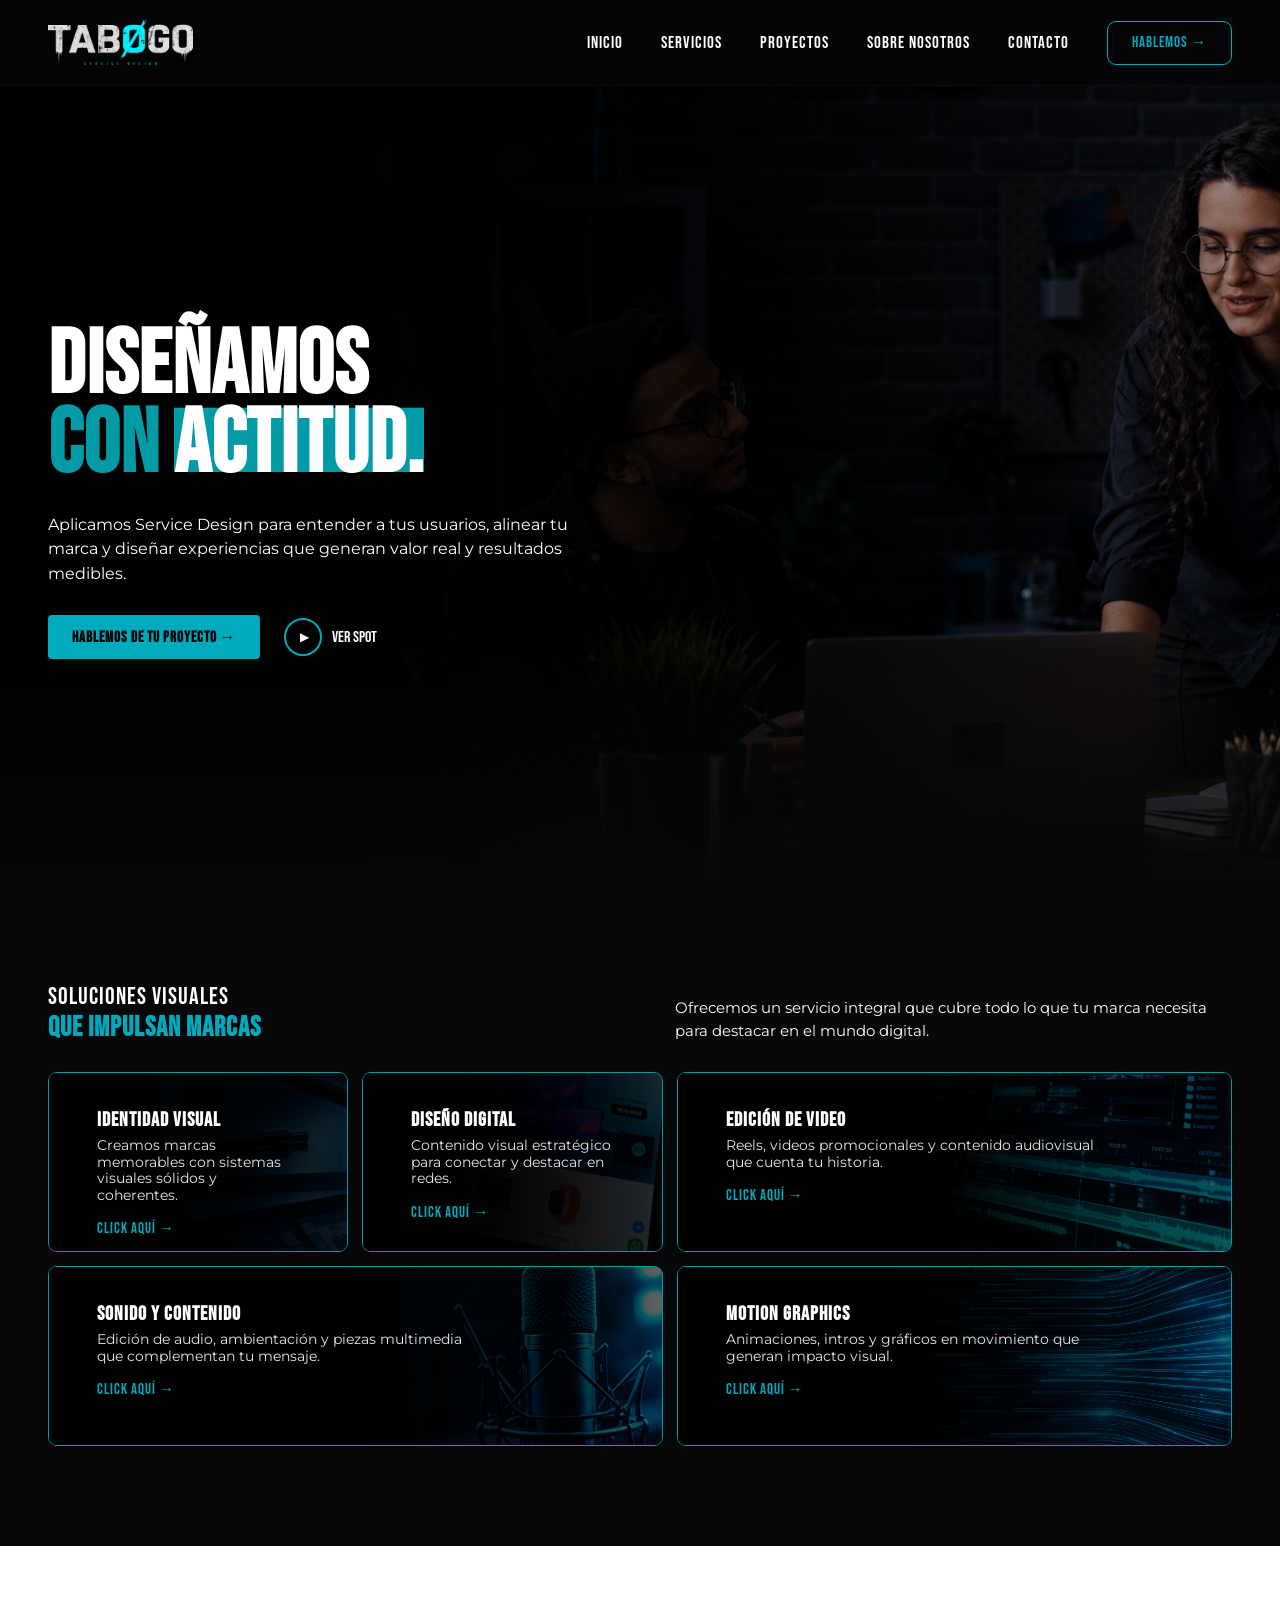
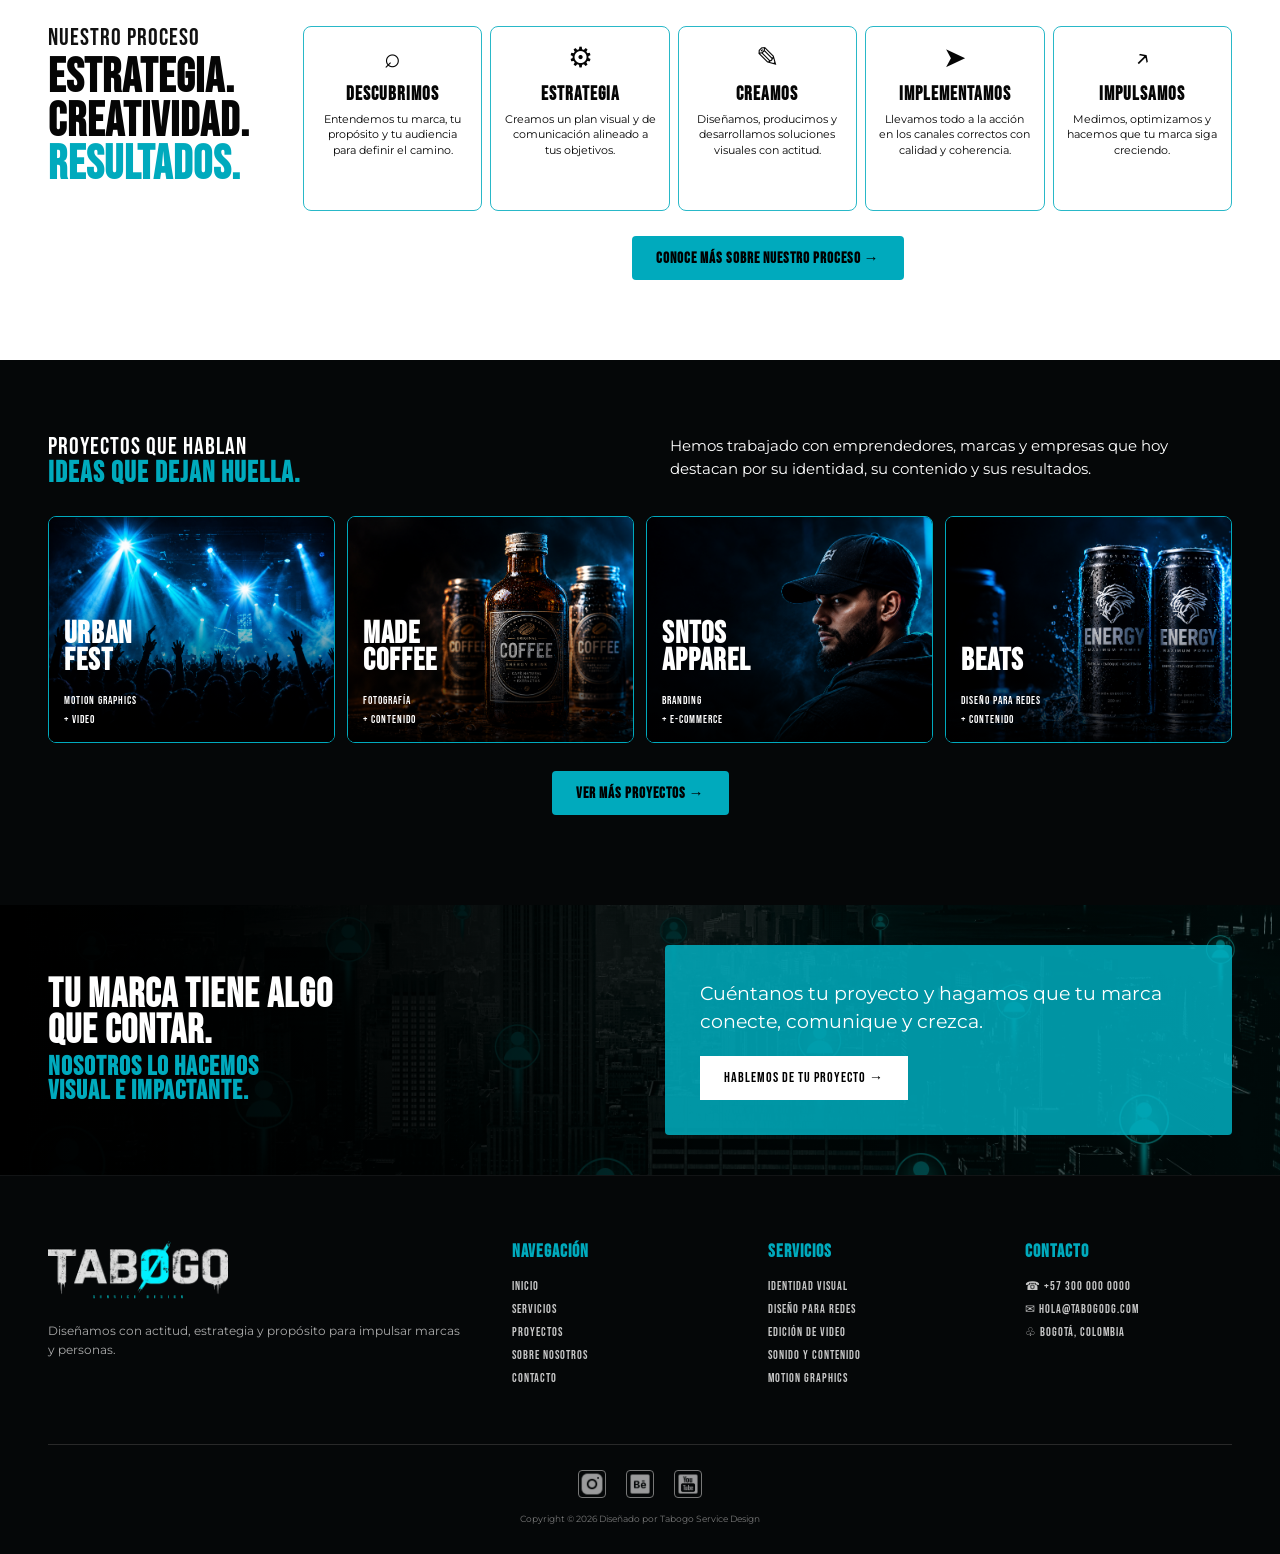
==== commit 85048f60: "ultima actualizacion" ====
--- a/index.html
+++ b/index.html
@@ -116,7 +116,7 @@
 
                     <h1>
                         DISEÑAMOS
-                        <span>CON ACTITUD.</span>
+                        <span class="con">CON <span class="resalt">ACTITUD.</span> </span>
                     </h1>
 
                     <p>
@@ -164,7 +164,7 @@
              SERVICIOS
         ======================================= -->
 
-        <section class="services" id="servicios">
+        <section class="services">
 
             <div class="container">
 
--- a/styles.css
+++ b/styles.css
@@ -281,7 +281,7 @@
             rgba(0, 0, 0, 0.84) 38%,
             rgba(0, 0, 0, 0.3) 100%
         ),
-        url("../assets/hero.jpg");
+        url(assets/hero.jpg);
 
     background-position: center;
 
@@ -310,7 +310,7 @@
 
 
 .hero-content {
-    max-width: 590px;
+    max-width: 580px;
 }
 
 .hero-content h1 {
@@ -325,12 +325,25 @@
 
     margin-bottom: 28px;
 }
-
-.hero-content h1 span {
-
+.resalt {
+    color: var(--white);
+
+    background: linear-gradient(
+        to bottom,
+        transparent 15%,
+        #029AA5 16%,
+        #029AA5 75%,
+        transparent 75%
+    );
+    background-position: right;
+}
+.con {
     display: block;
-
-    color: var(--cyan);
+    width: auto;
+    color: #029AA5;
+    
+   
+    
 }
 
 .hero-content p {
@@ -938,7 +951,7 @@
             rgba(0, 0, 0, 0.8),
             rgba(0, 0, 0, 0.45)
         ),
-        url("../assets/cta.jpg");
+        url(assets/cta.jpg);
 
     background-size: cover;
 
@@ -1361,7 +1374,7 @@
             ),
             url("../assets/hero.jpg");
 
-        background-position: 65% center;
+        background-position: 80% center;
     }
 
 
@@ -1476,7 +1489,7 @@
     */
 
     .services-grid {
-
+        height: 700px;
         display: grid;
 
         grid-template-columns:
@@ -1484,7 +1497,7 @@
 
         grid-template-rows:
             175px
-            115px
+            175px
             175px
             175px;
 
@@ -1504,7 +1517,7 @@
 
         grid-column: 2;
 
-        grid-row: 1;
+        grid-row: 1/2;
     }
 
 
@@ -1512,7 +1525,7 @@
 
         grid-column: 1 / 3;
 
-        grid-row: 2;
+        grid-row: 2/3;
     }
 
 
@@ -1520,7 +1533,7 @@
 
         grid-column: 1 / 3;
 
-        grid-row: 3;
+        grid-row: 3/4;
     }
 
 
@@ -1528,7 +1541,7 @@
 
         grid-column: 1 / 3;
 
-        grid-row: 4;
+        grid-row: 4/5;
     }
 
 
@@ -1953,7 +1966,7 @@
 
         grid-template-rows:
             165px
-            110px
+            165px
             165px
             165px;
 
@@ -2005,7 +2018,22 @@
 
     background: #050708;
 }
-
+.servicios-hero::after {
+
+    content: "";
+
+    position: absolute;
+
+    inset: 0;
+
+    background:
+        linear-gradient(
+            transparent 70%,
+            #050708 100%
+        );
+
+    z-index: -1;
+}
 
 .servicios-hero-background {
 
@@ -2029,7 +2057,22 @@
 
     background-size: cover;
 }
-
+.servicios-hero-background::after {
+
+    content: "";
+
+    position: absolute;
+
+    inset: 0;
+
+    background:
+        linear-gradient(
+            transparent 70%,
+            #050708 100%
+        );
+
+    z-index: -1;
+}
 
 .servicios-hero-container {
 
@@ -2073,7 +2116,7 @@
 
 .servicios-hero-content h1 span {
 
-    color: #00aabd;
+    color: #029AA5;
 
 }
 
@@ -2081,8 +2124,15 @@
 .servicios-hero-content h1 strong {
 
     color: #ffffff;
-
     font-weight: 400;
+     background: linear-gradient(
+        to bottom,
+        transparent 15%,
+        #029AA5 16%,
+        #029AA5 75%,
+        transparent 75%
+    );
+    background-position: right;
 }
 
 
@@ -3569,7 +3619,22 @@
 
     background-size: cover;
 }
-
+.proyectos-hero-background::after {
+
+    content: "";
+
+    position: absolute;
+
+    inset: 0;
+
+    background:
+        linear-gradient(
+            transparent 70%,
+            #050708 100%
+        );
+
+    z-index: -1;
+}
 
 .proyectos-hero-container {
 
@@ -3629,7 +3694,15 @@
 
 .proyectos-hero-content h1 span {
 
-    color: #00aabd;
+    color: var(--white);
+     background: linear-gradient(
+        to bottom,
+        transparent 17%,
+        #029AA5 15%,
+        #029AA5 75%,
+        transparent 75%
+    );
+    background-position: center;
 }
 
 
@@ -4850,6 +4923,8 @@
 }
 
 
+
+
 .contacto-principal-container {
 
     display: grid;
@@ -4858,7 +4933,7 @@
 
     align-items: center;
 
-    gap: 55px;
+    gap: 150px;
 }
 
 
@@ -4890,7 +4965,7 @@
 
 
 .contacto-introduccion h1 {
-
+    width: 700px;
     font-family: "Bebas Neue", sans-serif;
 
     font-size: clamp(
@@ -4906,17 +4981,17 @@
     margin-bottom: 25px;
 }
 
-
-.contacto-introduccion h1 span {
-
-    display: inline;
-
-    color: #ffffff;
-
-    background: #00aabd;
-
-    padding: 0 7px;
-}
+.resaltproyect {
+     background: linear-gradient(
+        to bottom,
+        transparent 17%,
+        #029AA5 15%,
+        #029AA5 75%,
+        transparent 75%
+    );
+    background-position: center;
+}
+
 
 
 .contacto-introduccion p {
@@ -5832,7 +5907,14 @@
     padding: 0 8px;
 
     color: #ffffff;
-    background: #00aabd;
+     background: linear-gradient(
+        to bottom,
+        transparent 17%,
+        #029AA5 15%,
+        #029AA5 75%,
+        transparent 75%
+    );
+    background-position: center;
 }
 
 
